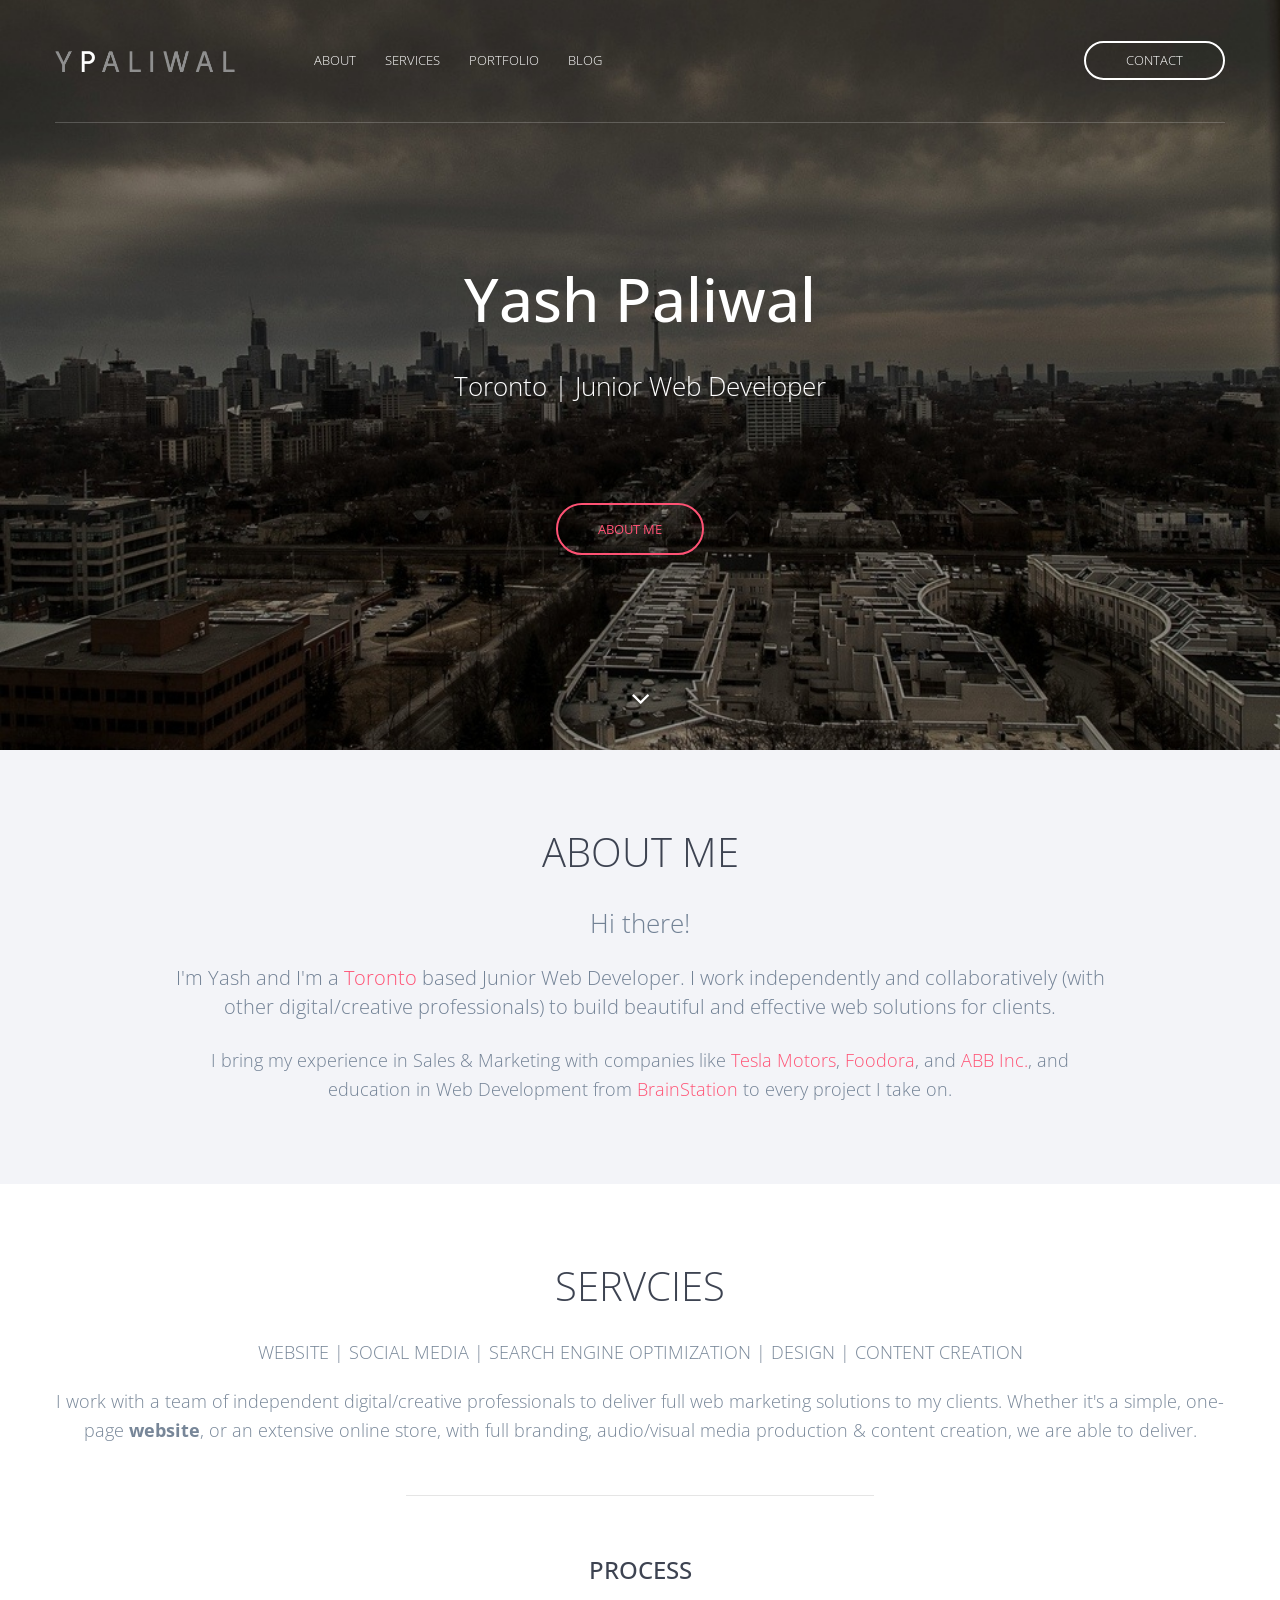
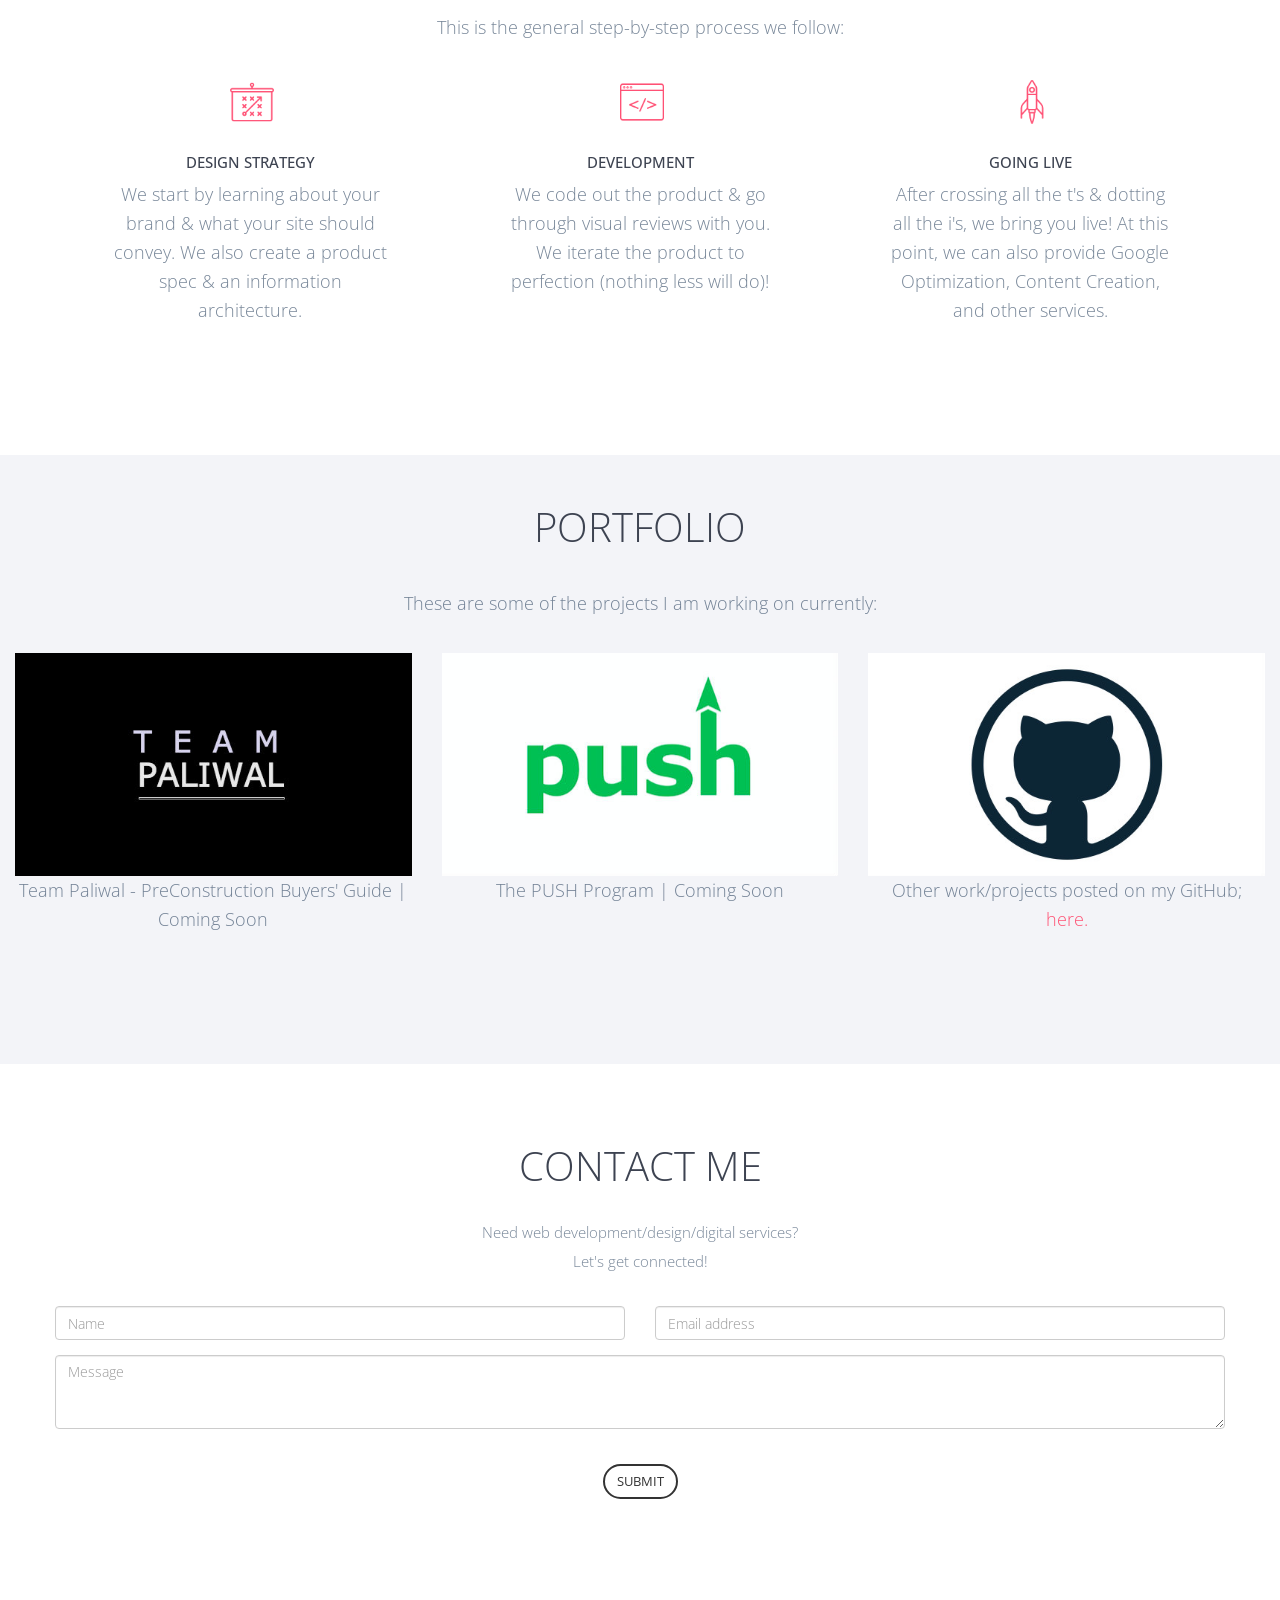
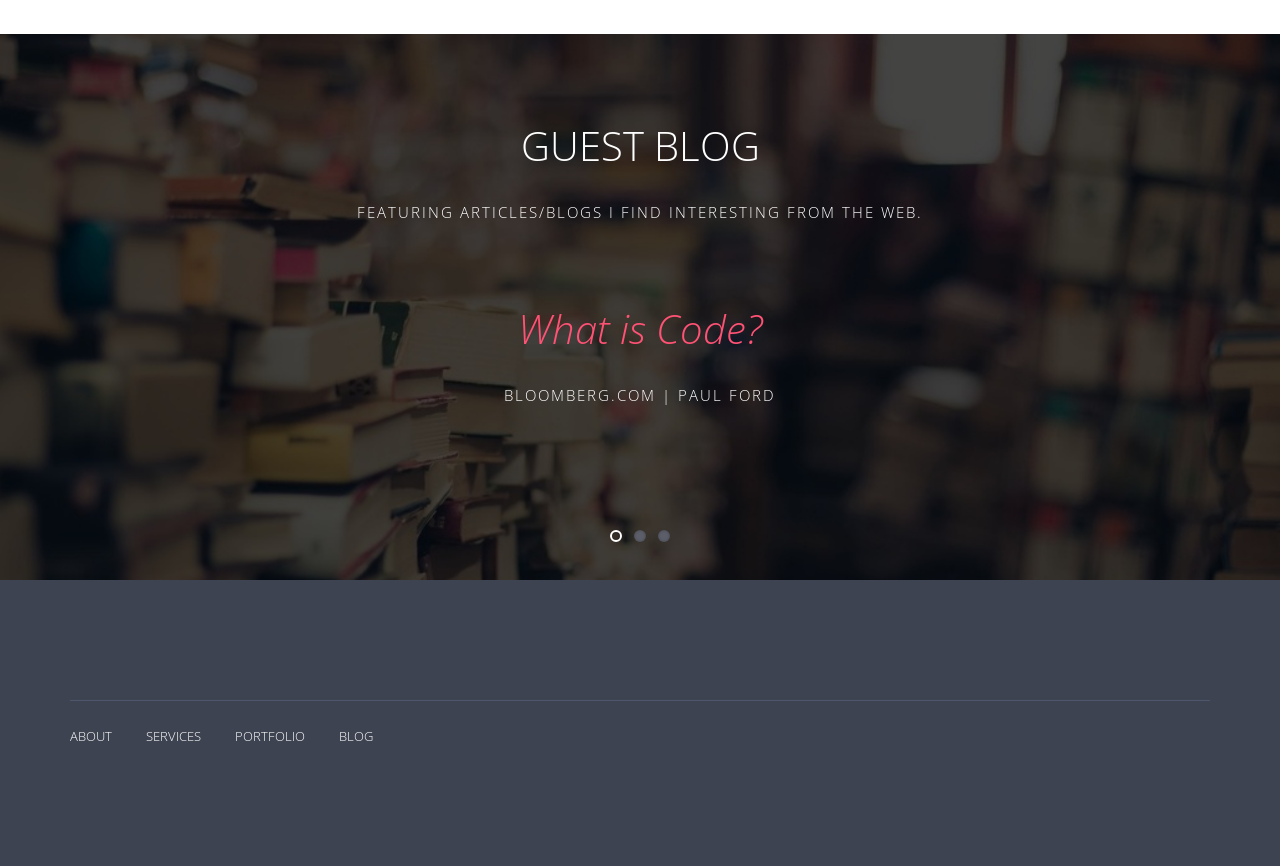
==== index.html @ dbf8441c "portfolio links open in new tab" ====
<!doctype html>
<!--[if lt IE 7]>      <html class="no-js lt-ie9 lt-ie8 lt-ie7" lang=""> <![endif]-->
<!--[if IE 7]>         <html class="no-js lt-ie9 lt-ie8" lang=""> <![endif]-->
<!--[if IE 8]>         <html class="no-js lt-ie9" lang=""> <![endif]-->
<!--[if gt IE 8]><!--> <html class="no-js" lang=""> <!--<![endif]-->
<head>
    <meta charset="utf-8">
    <!--<meta http-equiv="X-UA-Compatible" content="IE=edge,chrome=1">-->
    <meta http-equiv="X-UA-Compatible" content="IE=edge" />
    <title>Yash Paliwal | Web Developer</title>
    <meta name="description" content="">
    <meta name="viewport" content="width=device-width, initial-scale=1">
    
    <link rel="apple-touch-icon" href="apple-touch-icon.png">
    
    <link rel="icon" type="image/png" href="favicon-32x32.png" sizes="32x32" />
    <link rel="icon" type="image/png" href="favicon-16x16.png" sizes="16x16" />
    
    <link rel="stylesheet" href="css/normalize.min.css">
    <link rel="stylesheet" href="css/bootstrap.min.css">
    <link rel="stylesheet" href="css/jquery.fancybox.css">
    <link rel="stylesheet" href="css/flexslider.css">
    <link rel="stylesheet" href="css/styles.css">
    <link rel="stylesheet" href="css/queries.css">
    <link rel="stylesheet" href="css/etline-font.css">
    <link rel="stylesheet" href="bower_components/animate.css/animate.min.css">
    <link rel="stylesheet" href="http://maxcdn.bootstrapcdn.com/font-awesome/4.3.0/css/font-awesome.min.css">
    <!-- YP's Styling -->
    <link rel="stylesheet" type="text/css" href="css/yp_styles/styles.css">

    <script src="js/vendor/modernizr-2.8.3-respond-1.4.2.min.js"></script>
</head>
<body id="top">
    <!--[if lt IE 8]>
    <p class="browserupgrade">You are using an <strong>outdated</strong> browser. Please <a href="http://browsehappy.com/">upgrade your browser</a> to improve your experience.</p>
    <![endif]-->
    <section class="hero">
        <div id="darken"></div>
        <!-- NAV BAR -->
        <section class="navigation">
            <header>
                <div class="header-content">
                    <div class="logo"><a href="#"><img src="img/ypal/logo_3.png" alt="Sedna logo"></a></div>
                    <div class="header-nav">
                        <nav>
                            <ul class="primary-nav">
                                <li><a href="#about">ABOUT</a></li>
                                <li><a href="#services">SERVICES</a></li>
                                <li><a href="#portfolio">PORTFOLIO</a></li>
                                <li><a href="#blog">BLOG</a></li>
                            </ul>
                            <ul class="member-actions">
                                <!-- <li><a href="#download" class="login">Log in</a></li> -->
                                <li><a href="#contact" class="btn-white btn-small">Contact</a></li>
                            </ul>
                        </nav>
                    </div>
                    <div class="navicon">
                        <a class="nav-toggle" href="#"><span></span></a>
                    </div>
                </div>
            </header>
        </section>

    <!-- LANDING AREA -->
        <div class="container">
            <div class="row">
                <div class="col-md-10 col-md-offset-1">
                    <div class="hero-content text-center">
                        <h1>Yash Paliwal</h1>
                        <p class="intro"><span id="landing_moto1">Toronto | Junior Web Developer</span></p>
                        <a href="#about" class="btn btn-large btn-margin-right">About Me</a>
                    </div>
                </div>
            </div>
        </div>
        <div class="down-arrow floating-arrow"><a href="#"><i class="fa fa-angle-down"></i></a></div>
    </section>

    <!-- WHITE-BACK: INTRO SECTION -->
    <!-- <section class="intro section-padding">
        <div class="container">
            <div class="row">
                <div class="col-md-4 intro-feature">
                    <div class="intro-icon">
                        <span data-icon="&#xe033;" class="icon"></span>
                    </div>
                    <div class="intro-content">
                        <h5>Easily Customised</h5>
                        <p>Easily customise Sedna to suit your start up, portfolio or product. Take advantage of the layered Sketch file and bring your product to life.</p>
                    </div>
                </div>
                <div class="col-md-4 intro-feature">
                    <div class="intro-icon">
                        <span data-icon="&#xe030;" class="icon"></span>
                    </div>
                    <div class="intro-content">
                        <h5>Modern Design</h5>
                        <p>Designed with modern trends and techniques in mind, Sedna will help your product stand out in an already saturated market.</p>
                    </div>
                </div>
                <div class="col-md-4 intro-feature">
                    <div class="intro-icon">
                        <span data-icon="&#xe046;" class="icon"></span>
                    </div>
                    <div class="intro-content last">
                        <h5>Responsive Development</h5>
                        <p>Built using the latest web technologies like html5, css3, and jQuery, rest assured Sedna will look smashing on every device under the sun.</p>
                    </div>
                </div>
            </div>
        </div>
    </section> -->
    

    <!-- ABOUT: A SMALL WRITEUP -->
    <section class="features section-padding" id="about">
        <div class="container">
            <div class="row text">
                <div class="col-sm-10 col-sm-offset-1 text-center">
                    <h2>ABOUT ME</h2>
                    <div class="spacing"></div>
                    <p class="greeting">Hi there!</p>
                    <div class="spacing"></div>
                    <p class="greeting-text">I'm Yash and I'm a <a href="https://en.wikipedia.org/wiki/Toronto" target="_blank">Toronto</a> based Junior Web Developer. I work independently and collaboratively (with other digital/creative professionals) to build beautiful and effective web solutions for clients.</p>
                    <div class="spacing"></div>
                    <p class="greeting-text2">I bring my experience in Sales & Marketing with companies like <a href="https://www.teslamotors.com/" target="_blank">Tesla Motors</a>, <a href="https://www.foodora.ca/" target="_blank">Foodora</a>, and <a href="http://www.abb.com/" target="_blank">ABB Inc.</a>, and education in Web Development from <a href="http://www.brainstation.io/" target="_blank">BrainStation</a> to every project I take on.</p>
                </div>
            </div>
        </div>
        <!-- <div class="device-showcase">
            <div class="devices">
                <div class="ipad-wrap wp1"></div>
                <div class="iphone-wrap wp2"></div>
            </div>
        </div>
        <div class="responsive-feature-img"><img src="img/devices.png" alt="responsive devices"></div> -->
    </section>


    <!-- SERVICES: What I Can Do -->
    <section class="features-extra section-padding" id="services">
        <div class="container">
            <div class="row text-center">
                <h2>SERVCIES</h2>
                <div class="spacing"></div>
                <p>WEBSITE | SOCIAL MEDIA | SEARCH ENGINE OPTIMIZATION | DESIGN | CONTENT CREATION</p>
                <div class="spacing-less"></div>
                <p>I work with a team of independent digital/creative professionals to deliver full web marketing solutions to my clients. Whether it's a simple, one-page <b>website</b>, or an extensive online store, with full branding, audio/visual media production & content creation, we are able to deliver.</p>
                <div class="spacing"></div>
                <hr class="style-two">
                <div class="spacing"></div>
                <h3>PROCESS</h3>
                <div style="height: 10px;"></div>
                <div class="container">
                    <div class="row">
                        <!-- <div class="col-md-4">
                            <div>
                                <h5>Easily Customised</h5>
                                <p>Easily customise Sedna to suit your start up, portfolio or product. Take advantage of the layered Sketch file and bring your product to life.</p>
                            </div>
                        </div> -->
                        <div class="col-md-12">
                            <p>This is the general step-by-step process we follow:</p>
                            <div class="spacing"></div>
                        </div>

                        <div class="col-md-4 intro-feature">
                            <div class="intro-icon">
                                <span><img class="icon-size" src="./img/ypal/design.png"></span>
                            </div>
                            <div class="intro-content">
                                <h5>Design Strategy</h5>
                                <!-- <p>We start by learning about your brand & what we're trying convey to the customer. The specs of the project are discussed & an information architecture is laid out.</p> -->
                                <p>We start by learning about your brand & what your site should convey. We also create a product spec & an information architecture.</p>
                            </div>
                        </div>

                        <div class="col-md-4 intro-feature">
                            <div class="intro-icon">
                                <span><img class="icon-size" src="./img/ypal/dev.png"></span>
                            </div>
                            <div class="intro-content">
                                <h5>Development</h5>
                                <p>We code out the product & go through visual reviews with you. We iterate the product to perfection (nothing less will do)!</p>
                                <!-- <p>This is the execution phase, we code out the product and go through reviews with you to iterate it to perfection. Then after some beta testing, we move forward.</p> -->
                            </div>
                        </div>
                        
                        <div class="col-md-4 intro-feature">
                            <div class="intro-icon">
                                <span><img class="icon-size" src="./img/ypal/going-live.png"></span>
                            </div>
                            <div class="intro-content">
                                <h5>Going Live</h5>
                                <p>After crossing all the t's & dotting all the i's, we bring you live! At this point, we can also provide Google Optimization, Content Creation, and other services.</p>
                            </div>
                        </div>

                    </div>
                </div>
            </div>
        </div>
    </section>

    <!-- PORTFOLIO -->


    <!-- <section class="blog-intro section-padding" id="blog">
        <div class="container">
            <div class="row">
                <div class="col-md-12">
                    <h3>Showcase your smashing product with Sedna</h3>
                </div>
            </div>
            <div class="row">
                <div class="col-md-6 col-sm-12 col-xs-12 leftcol">
                    <h5>EXCLUSIVE TO CODROPS</h5>
                    <p>Minim veniam, quis nostrud exercitation ullamco laboris nisi ut aliquip ex ea commodo consequat. Duis aute irure dolor in reprehenderit in voluptate velit esse cillum dolore eu fugiat nulla pariatur. Excepteur sint occaecat cupidatat non proident, sunt in culpa qui officia deserunt mollit anim id est laborum.</p>
                </div>
                <div class="col-md-6 col-sm-12 col-xs-12 rightcol">
                    <h5>SPREADING PIXELS AROUND THE WORLD</h5>
                    <p>Minim veniam, quis nostrud exercitation ullamco laboris nisi ut aliquip ex ea commodo consequat. Duis aute irure dolor in reprehenderit in voluptate velit esse cillum dolore eu fugiat nulla pariatur. Excepteur sint occaecat cupidatat non proident, sunt in culpa qui officia deserunt mollit anim id est laborum.</p>
                </div>
            </div>
        </div>
    </section> -->
  
    <!-- PORTFOLIO -->
    <section class="blog text-center" id="portfolio">
        <div class="container-fluid">
            <div class="row" >
                <h1 class="h1-std">PORTFOLIO</h1>
                <div class="spacing"></div>
                <p style="padding-bottom: 25px;">These are some of the projects I am working on currently:</p>
                <div class="col-md-4">
                    <article class="blog-post">
                        <figure>
                                <div class="blog-img-wrap">
                                    <a href="http://www.teampaliwal.com/" target="_blank"><img src="img/ypal/teampal_logo.jpg" alt="Sedna blog image"/></a>
                                </div>
                            <figcaption>
                                <p>Team Paliwal - PreConstruction Buyers' Guide | Coming Soon</p>
                            </figcaption>
                        </figure>
                    </article>
                </div>

                <div class="col-md-4">
                    <article class="blog-post">
                        <figure>
                            <div class="blog-img-wrap">
                                <a href="http://www.yashpaliwal.com/push_program/" target="_blank"><img src="img/ypal/push_logo.jpg" alt="Sedna blog image"/></a>
                            </div>
                            <figcaption>
                                <p>The PUSH Program | Coming Soon</p>
                            </figcaption>
                        </figure>
                    </article>
                </div>

                <div class="col-md-4">
                    <article class="blog-post">
                        <figure>
                            <div class="blog-img-wrap">
                                <a href="https://github.com/ypaliwal" target="_blank"><img src="img/ypal/github_logo.jpg" alt="Sedna blog image"/></a>
                            </div>
                            <figcaption>
                                <p>Other work/projects posted on my GitHub; <a href="https://github.com/ypaliwal" target="_blank">here.</a></p>
                            </figcaption>
                        </figure>
                    </article>
                </div>

            </div>
        </div>
    </section>

    <!-- CONTACT ME -->
    <section class="features-extra section-padding" id="contact">
        <div class="container">
            <div class="row text-center">
                <h2>CONTACT ME</h2>
                <div class="spacing"></div>
                <p style="padding-bottom: 20px;">Need web development/design/digital services?<br>Let's get connected!</p>
                <form action="https://formspree.io/y.paliwal92@gmail.com" method="POST">
                    <div class="row">
                        <div class="col-md-6 col-sm-6">
                            <div class="form-group">
                                <input type="text" class="form-control" required="required" name="name" placeholder="Name">
                            </div>
                        </div>
                        <div class="col-md-6 col-sm-6">
                            <div class="form-group">
                                <input type="text" class="form-control" required="required" name="email_address" placeholder="Email address">
                            </div>
                        </div>
                    </div>
                    <div class="row">
                        <div class="col-md-12 col-sm-12">
                            <div class="form-group">
                                <textarea name="message" id="message" required="required" class="form-control" rows="3" placeholder="Message"></textarea>
                            </div>
                            <div class="form-group">
                                <button type="submit" class="btn btn-default" value="Send">Submit</button>
                            </div>
                        </div>
                    </div>
                </form>
                
            </div>
        </div>
    </section>

    <!-- FOOTER -->
    <section class="testimonial-slider section-padding text-center" id="blog">
        <div class="container">
            <div class="row">
                <div class="col-md-12">
                    <h2 class="testimonial_title">GUEST BLOG</h2>
                    
                    <p>Featuring articles/blogs I find interesting from the web.</p>
                </div>
                <div class="col-md-12">
                    <div class="flexslider">
                        <ul class="slides">
                            <li>
                                <h2><a href="http://www.bloomberg.com/graphics/2015-paul-ford-what-is-code/">What is Code?</a></h2>
                                <p class="author">Bloomberg.com | Paul Ford</p>
                            </li>
                            <li>
                                <h2><a href="http://waitbutwhy.com/2015/01/artificial-intelligence-revolution-1.html">The A.I. Revolution | Road to Superintelligence</a></h2>
                                <p class="author">WaitButWhy? | Tim Urban</p>
                            </li>
                            <li>
                                <h2><a href="https://youtu.be/rz_99PBycSo">Walter Isaacson on Alan Turing (Video)</a></h2>
                                <p class="author">Big Think | YouTube</p>
                            </li>
                        </ul>
                    </div>
                </div>
            </div>
        </div>
    </section>
    <!-- 
    <section class="sign-up section-padding text-center" id="download">
        <div class="container">
            <div class="row">
                <div class="col-md-6 col-md-offset-3">
                    <h3>Get started with Sedna, absolutely free</h3>
                    <p>Grab your copy today, exclusively from Codrops</p>
                    <form class="signup-form" action="#" method="POST" role="form">
                        <div class="form-input-group">
                            <i class="fa fa-envelope"></i><input type="text" class="" placeholder="Enter your email" required>
                        </div>
                        <div class="form-input-group">
                            <i class="fa fa-lock"></i><input type="text" class="" placeholder="Enter your password" required>
                        </div>
                        <button type="submit" class="btn-fill sign-up-btn">Sign up for free</button>
                    </form>
                </div>
            </div>
        </div>
    </section> -->

    <!-- <section class="to-top">
        <div class="container">
            <div class="row">
                <div class="to-top-wrap">
                    <a href="#top" class="top"><i class="fa fa-angle-up"></i></a>
                </div>
            </div>
        </div>
    </section> -->

    <footer>
        <div class="container">
            <div class="row">
                <div class="col-md-12">
                    <div class="footer-links">
                        <ul class="footer-group">
                            <li><a href="#about">ABOUT</a></li>
                            <li><a href="#services">SERVICES</a></li>
                            <li><a href="#portfolio">PORTFOLIO</a></li>
                            <li><a href="#download">BLOG</a></li>
                        </ul>
                    </div>
                </div>
            </div>
        </div>
    </footer>


    <script src="http://ajax.googleapis.com/ajax/libs/jquery/1.11.2/jquery.min.js"></script>
    <script>window.jQuery || document.write('<script src="js/vendor/jquery-1.11.2.min.js"><\/script>')</script>
    <script src="bower_components/retina.js/dist/retina.js"></script>
    <script src="js/jquery.fancybox.pack.js"></script>
    <script src="js/vendor/bootstrap.min.js"></script>
    <script src="js/scripts.js"></script>
    <script src="js/jquery.flexslider-min.js"></script>
    <script src="bower_components/classie/classie.js"></script>
    <script src="bower_components/jquery-waypoints/lib/jquery.waypoints.min.js"></script>
    <!-- Google Analytics: change UA-XXXXX-X to be your site's ID. -->
    <script>
        (function(b,o,i,l,e,r){b.GoogleAnalyticsObject=l;b[l]||(b[l]=
        function(){(b[l].q=b[l].q||[]).push(arguments)});b[l].l=+new Date;
        e=o.createElement(i);r=o.getElementsByTagName(i)[0];
        e.src='//www.google-analytics.com/analytics.js';
        r.parentNode.insertBefore(e,r)}(window,document,'script','ga'));
        ga('create','UA-XXXXX-X','auto');ga('send','pageview');
    </script>
</body>
</html>
---- css/styles.css ----
@import url(http://fonts.googleapis.com/css?family=Open+Sans:300italic,400italic,600italic,700italic,800italic,400,300,600,700,800);
@import url(http://fonts.googleapis.com/css?family=Merriweather:400,300,400italic,300italic,700,700italic);
@import url(http://fonts.googleapis.com/css?family=Nunito:400,300,700);
/* ==========================================================================
Typography
========================================================================== */
p {
  font-size: 15px;
  line-height: 29px;
  color: rgba(28, 54, 83, 0.6);
  padding-bottom: 20px; }

h1 {
  font-size: 60px; }

h2 {
  font-size: 40px;
  font-weight: 300;
  color: #3D4351; }

h3 {
  font-size: 24px;
  margin-bottom: 20px;
  color: #3D4351; }

h4 {
  font-size: 18px; }

h5 {
  font-size: 15px;
  color: #3D4351;
  text-transform: uppercase;
  font-weight: 500; }

.btn {
  font-size: 13px;
  border: solid 2px;
  border-radius: 40px;
  display: inline-block;
  text-transform: uppercase; }

.btn:hover, .btn:focus {
  color: #fff;
  border-color: #FF5274;
  background-color: #FF5274; }

.btn-white {
  font-size: 13px;
  border: solid 2px;
  border-radius: 40px;
  display: inline-block;
  border-color: #fff; }

.btn-white:hover, .btn-white:focus {
  color: #FF5274;
  border-color: #FF5274; }

.btn-fill {
  color: #fff;
  border: solid 2px #FF5274;
  border-radius: 40px;
  display: inline-block;
  text-transform: uppercase;
  background-color: #FF5274; }

.btn-fill:hover, .btn-fill:focus {
  color: #fff;
  background-color: #D7405D;
  border-color: #D7405D; }

.btn-small {
  padding: 8px 40px; }

.btn-large {
  padding: 15px 40px; }

.btn-margin-right {
  margin-right: 20px; }

section.intro, section.features-extra, section.sign-up {
  background: #fff; }

section.features, section.blog-intro, section.blog {
  background: #F3F4F8; }

/* ==========================================================================
Global Styles
========================================================================== */
.group:after {
  content: "";
  display: table;
  clear: both; }

.no-padding {
  padding: 0; }

.no-margin {
  margin: 0; }

a {
  color: #FF5274;
  -webkit-transition-timing-function: ease;
  transition-timing-function: ease;
  -webkit-transition-duration: 200ms;
  transition-duration: 200ms;
  -webkit-transition-property: color, border-color, background-color;
  transition-property: color, border-color, background-color; }

a:hover, a:focus {
  color: #D7405D;
  text-decoration: none; }

body {
  font-family: "Open Sans", sans-serif;
  font-weight: 300;
  color: rgba(28, 54, 83, 0.6);
  -webkit-text-size-adjust: 100%; }

ul, ol {
  margin: 0;
  padding: 0; }

ul li {
  list-style: none; }

.section-padding {
  padding: 120px 0; }

.tooltip {
  position: absolute;
  z-index: 1070;
  display: block;
  font-family: "Helvetica Neue", Helvetica, Arial, sans-serif;
  font-size: 12px;
  font-weight: normal;
  line-height: 1.4;
  visibility: visible;
  filter: alpha(opacity=0);
  opacity: 0; }

.tooltip.in {
  filter: alpha(opacity=90);
  opacity: .9; }

.tooltip.top {
  padding: 5px 0;
  margin-top: -3px; }

.tooltip.right {
  padding: 0 5px;
  margin-left: 3px; }

.tooltip.bottom {
  padding: 5px 0;
  margin-top: 3px; }

.tooltip.left {
  padding: 0 5px;
  margin-left: -3px; }

.tooltip-inner {
  max-width: 200px;
  padding: 3px 8px;
  color: #fff;
  text-align: center;
  text-decoration: none;
  text-transform: capitalize;
  background-color: #000;
  border-radius: 4px; }

/* ==========================================================================
Animations
========================================================================== */
.pulse2 {
  -webkit-animation-name: pulse2;
          animation-name: pulse2;
  -webkit-animation-duration: 1s;
          animation-duration: 1s;
  -webkit-animation-iteration-count: infinite;
          animation-iteration-count: infinite;
  -webkit-animation-timing-function: linear;
          animation-timing-function: linear; }

@-webkit-keyframes pulse2 {
  0% {
    -webkit-transform: scale(1.1);
            transform: scale(1.1); }
  50% {
    -webkit-transform: scale(0.8);
            transform: scale(0.8); }
  100% {
    -webkit-transform: scale(1);
            transform: scale(1); } }

@keyframes pulse2 {
  0% {
    -webkit-transform: scale(1.1);
            transform: scale(1.1); }
  50% {
    -webkit-transform: scale(0.8);
            transform: scale(0.8); }
  100% {
    -webkit-transform: scale(1);
            transform: scale(1); } }
.floating-arrow {
  -webkit-animation-name: floating-arrow;
          animation-name: floating-arrow;
  -webkit-animation-duration: 2s;
          animation-duration: 2s;
  -webkit-animation-iteration-count: infinite;
          animation-iteration-count: infinite;
  -webkit-animation-timing-function: ease-in-out;
          animation-timing-function: ease-in-out; }

@-webkit-keyframes floating-arrow {
  from {
    -webkit-transform: translate(-50%, 0);
            transform: translate(-50%, 0); }
  65% {
    -webkit-transform: translate(-50%, 15px);
            transform: translate(-50%, 15px); }
  to {
    -webkit-transform: translate(-50%, 0);
            transform: translate(-50%, 0); } }

@keyframes floating-arrow {
  from {
    -webkit-transform: translate(-50%, 0);
            transform: translate(-50%, 0); }
  65% {
    -webkit-transform: translate(-50%, 15px);
            transform: translate(-50%, 15px); }
  to {
    -webkit-transform: translate(-50%, 0);
            transform: translate(-50%, 0); } }
.floating-logo {
  -webkit-animation-name: floating-logo;
          animation-name: floating-logo;
  -webkit-animation-duration: 2s;
          animation-duration: 2s;
  -webkit-animation-iteration-count: infinite;
          animation-iteration-count: infinite;
  -webkit-animation-timing-function: ease-in-out;
          animation-timing-function: ease-in-out; }

@-webkit-keyframes floating-logo {
  from {
    -webkit-transform: translate(-50%, 0);
            transform: translate(-50%, 0); }
  50% {
    -webkit-transform: translate(-50%, 10px);
            transform: translate(-50%, 10px); }
  to {
    -webkit-transform: translate(-50%, 0);
            transform: translate(-50%, 0); } }

@keyframes floating-logo {
  from {
    -webkit-transform: translate(-50%, 0);
            transform: translate(-50%, 0); }
  50% {
    -webkit-transform: translate(-50%, 10px);
            transform: translate(-50%, 10px); }
  to {
    -webkit-transform: translate(-50%, 0);
            transform: translate(-50%, 0); } }
/* ==========================================================================
Waypoinsts
========================================================================== */
.wp1, .wp2, .wp3, .wp4, .wp5, .wp6, .wp7, .wp8, .wp9 {
  visibility: hidden; }

.wp2 {
  -webkit-animation-delay: 0.3s;
  animation-delay: 0.3s; }

.bounceInLeft, .bounceInRight, .fadeInUp, .fadeInUpDelay, .fadeInDown, .fadeInUpD, .fadeInLeft, .fadeInRight, .bounceInDown {
  visibility: visible; }

/* ==========================================================================
Navigation
========================================================================== */
.header-nav.open {
  visibility: visible;
  opacity: 0.9;
  -webkit-transition: opacity 0.5s;
  transition: opacity 0.5s; }

.nav-toggle {
  position: absolute;
  top: 0;
  right: 15px;
  z-index: 999999;
  padding: 10px 35px 16px 0;
  cursor: pointer; }

.nav-toggle:focus {
  outline: none; }

.nav-toggle span, .nav-toggle span:before, .nav-toggle span:after {
  content: "";
  position: absolute;
  display: block;
  width: 35px;
  height: 3px;
  border-radius: 1px;
  background: #fff;
  cursor: pointer; }

.nav-toggle span:before {
  top: -10px; }

.nav-toggle span:after {
  bottom: -10px; }

.nav-toggle span, .nav-toggle span:before, .nav-toggle span:after {
  -webkit-transition: all 300ms ease-in-out;
  transition: all 300ms ease-in-out; }

.nav-toggle.active span {
  background-color: transparent; }

.nav-toggle.active span:before, .nav-toggle.active span:after {
  top: 0; }

.nav-toggle.active span:before {
  -ms-transform: rotate(45deg);
  -webkit-transform: rotate(45deg);
  transform: rotate(45deg); }

.nav-toggle.active span:after {
  top: 10px;
  -ms-transform: translatey(-10px) rotate(-45deg);
  -webkit-transform: translatey(-10px) rotate(-45deg);
  transform: translatey(-10px) rotate(-45deg); }

.navicon {
  position: absolute;
  height: 26px;
  right: 10px;
  top: 48px;
  visibility: hidden;
  -webkit-transition: all 300ms ease-in-out;
          transition: all 300ms ease-in-out; }

/* ==========================================================================
Hero
========================================================================== */
.hero {
  min-height: 750px;
  background: url("../img/ypal/landing-back.jpg") center center;
  background-size: cover;
  position: relative; }
  .hero .down-arrow a {
    color: #fff; }
  .hero h1 {
    color: #fff;
    margin-bottom: 40px; }
  .hero p.intro {
    color: #fff;
    font-size: 20px;
    font-weight: 300;
    margin-bottom: 80px; }
  .hero .hero-content {
    padding-top: 26%; }

.navigation {
  -webkit-transition: all 300ms ease-in-out;
          transition: all 300ms ease-in-out;
  position: fixed;
  width: 100%;
  z-index: 999; }

.fixed {
  position: fixed;
  background-color: #232731;
  z-index: 999;
  width: 100%; }

header {
  padding: 50px 0;
  border-bottom: solid 1px rgba(255, 255, 255, 0.2);
  position: relative;
  width: 1170px;
  margin: 0 auto;
  -webkit-transition: padding 300ms ease-in-out;
          transition: padding 300ms ease-in-out; }
  header a {
    color: #fff;
    text-transform: uppercase;
    font-size: 13px; }
    header a.login {
      margin-right: 20px; }
  header .logo {
    display: inline-block; }
  header ul.primary-nav {
    margin: 0 0 0 75px;
    padding: 0; }
    header ul.primary-nav li {
      display: inline; }
      header ul.primary-nav li a {
        color: #fff;
        padding-right: 25px; }
        header ul.primary-nav li a:hover {
          color: #FF5274; }
      header ul.primary-nav li:last-child a {
        padding-right: 0px; }
  header ul.member-actions li {
    display: inline; }
    header ul.member-actions li a {
      color: #fff; }
      header ul.member-actions li a:hover {
        color: #FF5274; }
  header .header-nav {
    display: inline-block; }
  header .member-actions {
    position: absolute;
    right: 0;
    top: 41px;
    -webkit-transition: all 300ms ease-in-out;
            transition: all 300ms ease-in-out; }

.down-arrow {
  color: #fff;
  font-size: 30px;
  position: absolute;
  bottom: 30px;
  left: 50%;
  -webkit-transform: translateX(-50%);
      -ms-transform: translateX(-50%);
          transform: translateX(-50%); }

/* ==========================================================================
Intro
========================================================================== */
.intro span.icon {
  font-size: 40px;
  color: #FF5274;
  font-weight: bold; }

.intro-icon {
  display: inline-block;
  vertical-align: top;
  padding: 6px 0 0 0;
  margin-right: 20px;
  width: 40px; }

.intro-content {
  display: inline-block;
  width: 80%; }

/* ==========================================================================
Features-stack
========================================================================== */
.features {
  position: relative; }
  .features p {
    margin-bottom: 0;
    padding-bottom: 0; }
  .features h3 {
    margin: 0 0 20px 0; }
  .features span.icon {
    font-size: 35px;
    color: #FF5274;
    font-weight: bold; }
  .features .feature-icon {
    display: inline-block;
    vertical-align: top;
    padding: 6px 0 0 0;
    margin-right: 20px;
    width: 35px; }
  .features .feature-content {
    display: inline-block;
    width: 75%; }
  .features .intro-icon {
    display: inline-block;
    vertical-align: top;
    padding: 6px 0 0 0;
    margin-right: 20px; }
  .features .intro-content {
    display: inline-block;
    width: 80%; }
  .features ul.features-stack {
    margin-top: 50px; }
  .features ul.features-stack li {
    margin-top: 20px;
    padding-bottom: 20px;
    border-bottom: solid 1px #E6E9EA; }
  .features ul.features-stack li:last-child {
    padding-bottom: 0px;
    border-bottom: none; }
  .features .ipad-wrap {
    width: 706px;
    height: 1002px;
    background: url("../img/ipad-device.png") no-repeat center center;
    z-index: 1; }
  .features .iphone-wrap {
    width: 304px;
    height: 620px;
    background: url("../img/iphone6.png") no-repeat center center;
    position: absolute;
    left: 530px;
    bottom: 129px;
    z-index: 2; }
  .features .device-showcase {
    position: absolute;
    bottom: -365px;
    right: 61%; }

.features .responsive-feature-img, .features-extra .responsive-feature-img {
  display: none; }

.devices {
  position: relative; }

/* ==========================================================================
.features-extra
========================================================================== */
.features-extra {
  position: relative;
  z-index: 3; }
  .features-extra .btn {
    margin-top: 20px; }
  .features-extra .macbook-wrap {
    position: absolute;
    width: 916px;
    height: 540px;
    background: url("../img/macbook-pro.png") no-repeat center center;
    top: 114px;
    z-index: 4;
    left: 50%; }

/* ==========================================================================
.hero-strip
========================================================================== */
.hero-strip {
  margin-top: 120px;
  background: #333844 url("../img/polygonal-bg.jpg") no-repeat center center;
  padding-bottom: 190px;
  position: relative; }
  .hero-strip i {
    font-family: "Nunito", sans-serif;
    font-weight: 300;
    font-size: 25px;
    color: #F69D52;
    vertical-align: top;
    margin-left: -8px;
    font-style: normal; }
  .hero-strip h2 {
    color: #fff;
    margin: 0 0 20px 0; }
  .hero-strip p {
    color: #ACB1B4; }
  .hero-strip .btn {
    margin-top: 10px; }
  .hero-strip .logo-placeholder {
    width: 230px;
    height: 230px;
    position: absolute;
    bottom: -285px;
    left: 50%;
    -webkit-transform: translateX(-50%);
        -ms-transform: translateX(-50%);
            transform: translateX(-50%); }

/* ==========================================================================
.blog-intro
========================================================================== */
.blog-intro {
  padding-top: 160px; }
  .blog-intro h3 {
    margin-bottom: 70px; }
  .blog-intro .leftcol {
    padding-right: 100px;
    border-right: solid 1px #E6E9EA; }
  .blog-intro .rightcol {
    padding-left: 100px; }

/* ==========================================================================
.blog
========================================================================== */
.blog {
  padding-bottom: 120px; }
  .blog img {
    width: 100%;
    height: auto;
    -webkit-transition: all 300ms ease-in-out;
    transition: all 300ms ease-in-out; }
  .blog h2 {
    font-size: 11px;
    color: #ACB1B4;
    font-weight: 500;
    text-transform: uppercase;
    margin-top: 35px; }
  .blog .btn {
    margin-top: 20px; }
  .blog .blog-img-wrap {
    position: relative;
    overflow: hidden; }
    .blog .blog-img-wrap .overlay {
      position: absolute;
      width: 100%;
      height: 100%;
      background-color: rgba(255, 255, 255, 0.5);
      -webkit-transition: all 300ms ease-in-out;
      transition: all 300ms ease-in-out;
      -ms-filter: "progid:DXImageTransform.Microsoft.Alpha(Opacity=0)";
      filter: alpha(opacity=0);
      opacity: 0; }
    .blog .blog-img-wrap i {
      color: #fff;
      font-size: 20px;
      position: absolute;
      width: 20px;
      height: 20px;
      top: 25px;
      right: 35px; }
  .blog .blog-img-wrap:hover img, .blog .blog-img-wrap:focus img {
    -ms-transform: scale(1.1);
    -webkit-transform: scale(1.1);
    transform: scale(1.1); }
  .blog .blog-img-wrap:hover .overlay, .blog .blog-img-wrap:focus .overlay {
    -ms-filter: "progid:DXImageTransform.Microsoft.Alpha(Opacity=1)";
    filter: alpha(opacity=1);
    opacity: 1;
    z-index: 9; }
  .blog figcaption i {
    margin-left: 5px;
    font-size: 15px; }
  .blog figcaption a.blog-post-title {
    color: rgba(28, 54, 83, 0.6); }
  .blog figcaption a.blog-post-title:hover, .blog figcaption a.blog-post-title:focus {
    color: #3D4351; }

/* ==========================================================================
.testimonial-slider
========================================================================== */
.testimonial-slider {
  background: url("../img/testimonials-bg.jpg") no-repeat center center;
  background-size: cover; }
  .testimonial-slider .avatar {
    width: 82px;
    height: 82px;
    margin: 0 auto;
    vertical-align: middle;
    overflow: hidden;
    border-radius: 50%;
    border: solid 3px #fff;
    background-color: #fff; }
    .testimonial-slider .avatar img {
      width: 82px;
      height: auto; }
  .testimonial-slider h2 {
    color: #fff;
    font-size: 40px;
    font-weight: 300;
    font-style: italic;
    margin: 30px 0; }
  .testimonial-slider p {
    color: #ACB1B4;
    text-transform: uppercase;
    letter-spacing: 2px; }

/* ==========================================================================
Sign up form
========================================================================== */
.sign-up .signup-form .sign-up-btn {
  padding: 15px 0;
  border-radius: 3px;
  width: 80%;
  font-size: 13px; }
.sign-up .signup-form .form-input-group {
  width: 80%;
  height: 55px;
  margin: 0 auto 10px;
  border-radius: 5px;
  border: solid 1px #E6E9EA;
  text-align: left;
  position: relative; }
  .sign-up .signup-form .form-input-group i {
    color: #FF5274;
    font-size: 14px; }
  .sign-up .signup-form .form-input-group i:after {
    content: "";
    height: 30px;
    width: 1px;
    border-right: solid 1px #E6E9EA;
    position: absolute;
    top: 50%;
    left: 30px;
    -webkit-transform: translateY(-50%);
        -ms-transform: translateY(-50%);
            transform: translateY(-50%); }
  .sign-up .signup-form .form-input-group i.fa-lock {
    font-size: 18px;
    position: absolute;
    top: 50%;
    -webkit-transform: translateY(-50%);
        -ms-transform: translateY(-50%);
            transform: translateY(-50%);
    margin-left: 20px; }
  .sign-up .signup-form .form-input-group i.fa-envelope {
    font-size: 14px;
    position: absolute;
    top: 50%;
    -webkit-transform: translateY(-50%);
        -ms-transform: translateY(-50%);
            transform: translateY(-50%);
    margin-left: 20px; }
  .sign-up .signup-form .form-input-group input {
    padding-left: 68px;
    width: 100%;
    height: 100%;
    border-radius: 6px;
    border: none; }
  .sign-up .signup-form .form-input-group input::-webkit-input-placeholder {
    color: #BCC1C3; }
  .sign-up .signup-form .form-input-group input:-moz-placeholder {
    color: #BCC1C3; }
  .sign-up .signup-form .form-input-group input::-moz-placeholder {
    color: #BCC1C3; }
  .sign-up .signup-form .form-input-group input:-ms-input-placeholder {
    color: #BCC1C3; }

/* ==========================================================================
To top
========================================================================== */
.to-top {
  height: 60px;
  background-color: #495061; }
  .to-top .to-top-wrap {
    height: 60px;
    width: 70px;
    position: absolute;
    right: 0;
    text-align: center; }
    .to-top .to-top-wrap a {
      display: block;
      width: 100%;
      height: 100%;
      color: #fff;
      background-color: rgba(0, 0, 0, 0.15); }
    .to-top .to-top-wrap a:hover, .to-top .to-top-wrap a:focus {
      background-color: rgba(0, 0, 0, 0.4); }
    .to-top .to-top-wrap i {
      font-size: 30px;
      line-height: 55px; }
  .to-top .row {
    position: relative; }

/* ==========================================================================
Footer
========================================================================== */
footer {
  background-color: #3D4351;
  position: relative; }
  footer p {
    color: #ACB1B4;
    font-size: 13px; }
  footer a {
    color: #fff; }
  footer a:hover {
    color: #FF5274; }
  footer ul.footer-group {
    border-top: solid 1px #4E566C;
    padding-top: 25px;
    margin-bottom: 45px; }
  footer ul.footer-group li {
    display: inline-block; }
  footer ul.footer-group li a {
    font-size: 13px;
    text-transform: uppercase; }
  footer ul.footer-group li a:hover {
    color: #FF5274; }
  footer ul.footer-group li {
    margin-right: 30px; }
  footer ul.footer-group li:last-child {
    margin-right: 0; }
  footer span.fa-heart {
    color: #ff415c;
    font-size: 15px;
    margin: 0 2px; }
  footer .social-share {
    position: absolute;
    background-color: #373D4A;
    right: 0;
    width: 40%;
    height: 100%;
    padding: 142px 0 0 70px; }
    footer .social-share p {
      color: #fff;
      text-transform: uppercase;
      padding-bottom: 10px; }
    footer .social-share a.twitter-share {
      height: 60px;
      width: 60px;
      background-color: #1AB4EF;
      border-radius: 3px;
      font-size: 22px;
      display: inline-block;
      text-align: center;
      margin-right: 20px; }
    footer .social-share a.twitter-share:hover, footer .social-share a.twitter-share:focus {
      background-color: #1590BF; }
    footer .social-share a.facebook-share:hover, footer .social-share a.facebook-share:focus {
      background-color: #324C85; }
    footer .social-share a.facebook-share {
      height: 60px;
      width: 60px;
      background-color: #3B5898;
      border-radius: 3px;
      font-size: 22px;
      display: inline-block;
      text-align: center; }
    footer .social-share a {
      color: #fff; }
    footer .social-share a:hover {
      color: #fff; }
    footer .social-share a i {
      margin-top: 20px; }
  footer .footer-links {
    margin: 120px 0 120px 0; }

/* ==========================================================================
Icon font (http://www.elegantthemes.com/blog/freebie-of-the-week/free-line-style-icons)
========================================================================== */
@font-face {
  font-family: 'et-line';
  src: url("../fonts/et-line.eot");
  src: url("../fonts/et-line.eot?#iefix") format("embedded-opentype"), url("../fonts/et-line.woff") format("woff"), url("../fonts/et-line.ttf") format("truetype"), url("../fonts/et-line.svg#et-line") format("svg");
  font-weight: normal;
  font-style: normal; }
/* Use the following CSS code if you want to use data attributes for inserting your icons */
[data-icon]:before {
  font-family: 'et-line';
  content: attr(data-icon);
  speak: none;
  font-weight: normal;
  font-variant: normal;
  text-transform: none;
  line-height: 1;
  -webkit-font-smoothing: antialiased;
  -moz-osx-font-smoothing: grayscale;
  display: inline-block; }

/* Use the following CSS code if you want to have a class per icon */
/*
Instead of a list of all class selectors,
you can use the generic selector below, but it's slower:
[class*="icon-"] {
*/
.icon-mobile, .icon-laptop, .icon-desktop, .icon-tablet, .icon-phone, .icon-document, .icon-documents, .icon-search, .icon-clipboard, .icon-newspaper, .icon-notebook, .icon-book-open, .icon-browser, .icon-calendar, .icon-presentation, .icon-picture, .icon-pictures, .icon-video, .icon-camera, .icon-printer, .icon-toolbox, .icon-briefcase, .icon-wallet, .icon-gift, .icon-bargraph, .icon-grid, .icon-expand, .icon-focus, .icon-edit, .icon-adjustments, .icon-ribbon, .icon-hourglass, .icon-lock, .icon-megaphone, .icon-shield, .icon-trophy, .icon-flag, .icon-map, .icon-puzzle, .icon-basket, .icon-envelope, .icon-streetsign, .icon-telescope, .icon-gears, .icon-key, .icon-paperclip, .icon-attachment, .icon-pricetags, .icon-lightbulb, .icon-layers, .icon-pencil, .icon-tools, .icon-tools-2, .icon-scissors, .icon-paintbrush, .icon-magnifying-glass, .icon-circle-compass, .icon-linegraph, .icon-mic, .icon-strategy, .icon-beaker, .icon-caution, .icon-recycle, .icon-anchor, .icon-profile-male, .icon-profile-female, .icon-bike, .icon-wine, .icon-hotairballoon, .icon-globe, .icon-genius, .icon-map-pin, .icon-dial, .icon-chat, .icon-heart, .icon-cloud, .icon-upload, .icon-download, .icon-target, .icon-hazardous, .icon-piechart, .icon-speedometer, .icon-global, .icon-compass, .icon-lifesaver, .icon-clock, .icon-aperture, .icon-quote, .icon-scope, .icon-alarmclock, .icon-refresh, .icon-happy, .icon-sad, .icon-facebook, .icon-twitter, .icon-googleplus, .icon-rss, .icon-tumblr, .icon-linkedin, .icon-dribbble {
  font-family: 'et-line';
  speak: none;
  font-style: normal;
  font-weight: normal;
  font-variant: normal;
  text-transform: none;
  line-height: 1;
  -webkit-font-smoothing: antialiased;
  -moz-osx-font-smoothing: grayscale;
  display: inline-block; }

.icon-mobile:before {
  content: "\e000"; }

.icon-laptop:before {
  content: "\e001"; }

.icon-desktop:before {
  content: "\e002"; }

.icon-tablet:before {
  content: "\e003"; }

.icon-phone:before {
  content: "\e004"; }

.icon-document:before {
  content: "\e005"; }

.icon-documents:before {
  content: "\e006"; }

.icon-search:before {
  content: "\e007"; }

.icon-clipboard:before {
  content: "\e008"; }

.icon-newspaper:before {
  content: "\e009"; }

.icon-notebook:before {
  content: "\e00a"; }

.icon-book-open:before {
  content: "\e00b"; }

.icon-browser:before {
  content: "\e00c"; }

.icon-calendar:before {
  content: "\e00d"; }

.icon-presentation:before {
  content: "\e00e"; }

.icon-picture:before {
  content: "\e00f"; }

.icon-pictures:before {
  content: "\e010"; }

.icon-video:before {
  content: "\e011"; }

.icon-camera:before {
  content: "\e012"; }

.icon-printer:before {
  content: "\e013"; }

.icon-toolbox:before {
  content: "\e014"; }

.icon-briefcase:before {
  content: "\e015"; }

.icon-wallet:before {
  content: "\e016"; }

.icon-gift:before {
  content: "\e017"; }

.icon-bargraph:before {
  content: "\e018"; }

.icon-grid:before {
  content: "\e019"; }

.icon-expand:before {
  content: "\e01a"; }

.icon-focus:before {
  content: "\e01b"; }

.icon-edit:before {
  content: "\e01c"; }

.icon-adjustments:before {
  content: "\e01d"; }

.icon-ribbon:before {
  content: "\e01e"; }

.icon-hourglass:before {
  content: "\e01f"; }

.icon-lock:before {
  content: "\e020"; }

.icon-megaphone:before {
  content: "\e021"; }

.icon-shield:before {
  content: "\e022"; }

.icon-trophy:before {
  content: "\e023"; }

.icon-flag:before {
  content: "\e024"; }

.icon-map:before {
  content: "\e025"; }

.icon-puzzle:before {
  content: "\e026"; }

.icon-basket:before {
  content: "\e027"; }

.icon-envelope:before {
  content: "\e028"; }

.icon-streetsign:before {
  content: "\e029"; }

.icon-telescope:before {
  content: "\e02a"; }

.icon-gears:before {
  content: "\e02b"; }

.icon-key:before {
  content: "\e02c"; }

.icon-paperclip:before {
  content: "\e02d"; }

.icon-attachment:before {
  content: "\e02e"; }

.icon-pricetags:before {
  content: "\e02f"; }

.icon-lightbulb:before {
  content: "\e030"; }

.icon-layers:before {
  content: "\e031"; }

.icon-pencil:before {
  content: "\e032"; }

.icon-tools:before {
  content: "\e033"; }

.icon-tools-2:before {
  content: "\e034"; }

.icon-scissors:before {
  content: "\e035"; }

.icon-paintbrush:before {
  content: "\e036"; }

.icon-magnifying-glass:before {
  content: "\e037"; }

.icon-circle-compass:before {
  content: "\e038"; }

.icon-linegraph:before {
  content: "\e039"; }

.icon-mic:before {
  content: "\e03a"; }

.icon-strategy:before {
  content: "\e03b"; }

.icon-beaker:before {
  content: "\e03c"; }

.icon-caution:before {
  content: "\e03d"; }

.icon-recycle:before {
  content: "\e03e"; }

.icon-anchor:before {
  content: "\e03f"; }

.icon-profile-male:before {
  content: "\e040"; }

.icon-profile-female:before {
  content: "\e041"; }

.icon-bike:before {
  content: "\e042"; }

.icon-wine:before {
  content: "\e043"; }

.icon-hotairballoon:before {
  content: "\e044"; }

.icon-globe:before {
  content: "\e045"; }

.icon-genius:before {
  content: "\e046"; }

.icon-map-pin:before {
  content: "\e047"; }

.icon-dial:before {
  content: "\e048"; }

.icon-chat:before {
  content: "\e049"; }

.icon-heart:before {
  content: "\e04a"; }

.icon-cloud:before {
  content: "\e04b"; }

.icon-upload:before {
  content: "\e04c"; }

.icon-download:before {
  content: "\e04d"; }

.icon-target:before {
  content: "\e04e"; }

.icon-hazardous:before {
  content: "\e04f"; }

.icon-piechart:before {
  content: "\e050"; }

.icon-speedometer:before {
  content: "\e051"; }

.icon-global:before {
  content: "\e052"; }

.icon-compass:before {
  content: "\e053"; }

.icon-lifesaver:before {
  content: "\e054"; }

.icon-clock:before {
  content: "\e055"; }

.icon-aperture:before {
  content: "\e056"; }

.icon-quote:before {
  content: "\e057"; }

.icon-scope:before {
  content: "\e058"; }

.icon-alarmclock:before {
  content: "\e059"; }

.icon-refresh:before {
  content: "\e05a"; }

.icon-happy:before {
  content: "\e05b"; }

.icon-sad:before {
  content: "\e05c"; }

.icon-facebook:before {
  content: "\e05d"; }

.icon-twitter:before {
  content: "\e05e"; }

.icon-googleplus:before {
  content: "\e05f"; }

.icon-rss:before {
  content: "\e060"; }

.icon-tumblr:before {
  content: "\e061"; }

.icon-linkedin:before {
  content: "\e062"; }

.icon-dribbble:before {
  content: "\e063"; }
---- css/queries.css ----
@media screen and (max-width:1200px) {
	header {
		width: 90%;
		margin: 0 auto;
	}

	.intro-content {
		display: inline-block;
		width: 70%;
	}

	.hero .hero-content {
		padding-top: 28%;
	}

}

@media screen and (max-width:1024px) {
}

/* Responsive nav kicks in */
@media screen and (max-width:991px) {
	header {
		width: 90%;
		padding-left: 25px;
	}

	.hero .hero-content {
		padding-top: 32%;
	}

	.header-nav {
		position: fixed;
		background-color: #000;
		width: 100%;
		height: 100%;
		top: 0;
		left: 0;
		z-index: 99999;
		visibility: hidden;
		opacity: 0;
		-webkit-transition: opacity 0.5s, visibility 0s 0.5s;
		transition: opacity 0.5s, visibility 0s 0.5s;
	}

	ul.member-actions {
		position: static;
	}

	.navicon {
		visibility: visible;
	}

	header .nav-wrapper {
		display: absolute;
	}

	header nav {
		position: relative;
		top: 45%;
		-moz-transform: translatey(-45%);
		-ms-transform: translatey(-45%);
		-o-transform: translatey(-45%);
		-webkit-transform: translatey(-45%);
		transform: translatey(-45%);
	}

	nav ul li a {
		color: #fff;
		font-size: 25px;
		text-transform: uppercase;
		font-weight: 600;
		-moz-transition: all 300ms ease-in-out;
		-o-transition: all 300ms ease-in-out;
		-webkit-transition: all 300ms ease-in-out;
		transition: all 300ms ease-in-out
	}

	nav ul li {
		margin-bottom: 25px
	}

	nav ul.primary-nav li {
		display: block;
	}

	nav ul.member-actions li {
		display: block;
	}

	nav a.login {
		margin-right: 0px;
	}

	nav ul.primary-nav {
		margin: 0;
		padding: 0;
		text-align: center;
	}

	nav ul.primary-nav li a {
		padding-right: 0;
	}

	nav .member-actions {
		position: static;
		padding: 0;
		text-align: center;
	}

	nav ul.primary-nav li,
	nav ul.member-actions li {
		-ms-filter: "progid:DXImageTransform.Microsoft.Alpha(Opacity=0)";
		filter: alpha(opacity=0);
		opacity: 0;
		-moz-transform: translate3d(0, -80px, 0);
		-ms-transform: translate3d(0, -80px, 0);
		-o-transform: translate3d(0, -80px, 0);
		-webkit-transform: translate3d(0, -80px, 0);
		transform: translate3d(0, -80px, 0);
		-moz-transition: -moz-transform 0.5s, opacity 0.5s;
		-o-transition: -o-transform 0.5s, opacity 0.5s;
		-webkit-transition: -webkit-transform 0.5s, opacity 0.5s;
		transition: transform 0.5s, opacity 0.5s;
		-moz-transition: -moz-transform 0.5s, opacity 0.5s;
		-o-transition: -o-transform 0.5s, opacity 0.5s;
		-webkit-transition: -webkit-transform 0.5s, opacity 0.5s;
		transition: transform 0.5s, opacity 0.5s
	}

	header .header-nav.open ul.primary-nav li,
	header .header-nav.open ul.member-actions li {
		-ms-filter: "progid:DXImageTransform.Microsoft.Alpha(Opacity=100)";
		filter: alpha(opacity=100);
		opacity: 1;
		-moz-transform: translate3d(0, 0, 0);
		-ms-transform: translate3d(0, 0, 0);
		-o-transform: translate3d(0, 0, 0);
		-webkit-transform: translate3d(0, 0, 0);
		transform: translate3d(0, 0, 0)
	}

	nav ul.primary-nav li:first-child {
		-moz-transition-delay: 0.05s;
		-o-transition-delay: 0.05s;
		-webkit-transition-delay: 0.05s;
		transition-delay: 0.05s
	}

	nav ul.primary-nav li:nth-child(2) {
		-moz-transition-delay: 0.1s;
		-o-transition-delay: 0.1s;
		-webkit-transition-delay: 0.1s;
		transition-delay: 0.1s
	}

	nav ul.primary-nav li:nth-child(3) {
		-moz-transition-delay: 0.15s;
		-o-transition-delay: 0.15s;
		-webkit-transition-delay: 0.15s;
		transition-delay: 0.15s
	}

	nav ul.primary-nav li:nth-child(4) {
		-moz-transition-delay: 0.2s;
		-o-transition-delay: 0.2s;
		-webkit-transition-delay: 0.2s;
		transition-delay: 0.2s
	}

	nav ul.member-actions li:first-child {
		-moz-transition-delay: 0.25s;
		-o-transition-delay: 0.25s;
		-webkit-transition-delay: 0.25s;
		transition-delay: 0.25s
	}

	nav ul.member-actions li:nth-child(2) {
		-moz-transition-delay: 0.30s;
		-o-transition-delay: 0.30s;
		-webkit-transition-delay: 0.30s;
		transition-delay: 0.30s
	}

	.intro-content {
		display: inline-block;
		width: 75%;
		margin-bottom: 30px;
	}

	.last {
		margin: 0;
	}

	.features {
		padding-bottom: 0;
	}

	.features .device-showcase,
	.features-extra .macbook-wrap {
		display: none;
	}

	.features .responsive-feature-img,
	.features-extra .responsive-feature-img {
		display: block;
		width: 85%;
		margin: 15% auto 0;
	}

	.features .responsive-feature-img img,
	.features-extra .responsive-feature-img img {
		width: 100%;
	}

	.hero-strip {
		margin-top: 0;
	}

	.blog-intro .leftcol {
		padding: 0 15px;
		margin-bottom: 15px;
		border-right: none;
	}

	.blog-intro .rightcol {
		padding: 0 20px;
	}

	footer .social-share {
		display: none;
	}

	footer .footer-links {
		margin: 120px 0 120px 0;
	}

	@media screen and (max-width:640px) {
		footer ul.footer-group {
			border-top: none;
		}

		footer ul.footer-group li a {
			font-size: 13px;
			text-transform: uppercase;
			padding: 20px 0;
			display: block;
			border-bottom: dashed 1px #4E566C;
		}

		footer ul.footer-group li {
			display: block;
		}

		footer .footer-links {
			margin: 50px 0 50px 0;
		}

	}

	@media screen and (max-width:480px) {
		.hero .hero-content {
			padding-top: 41%;
		}

		.hero .btn {
			display: block;
			width: 80%;
			margin: 0 auto;
		}

		.hero .btn:first-of-type {
			margin-bottom: 20px;
		}

		.hero h1 {
			font-size: 50px;
		}

		.btn-margin-right {
			margin-right: 0px;
		}

		.features .device-showcase-left {
			position: absolute;
			bottom: -392px;
			left: 41%;
			right: auto;
			transform: translateX(-50%);
		}

		.features .ipad-wrap {
			width: 706px;
			height: 1002px;
			background: url("../img/ipad-device.png") no-repeat center center;
			z-index: 1;
			background-size: 40%;
		}

		.features .iphone-wrap {
			width: 304px;
			height: 617px;
			background: url("../img/iphone6.png") no-repeat center center;
			position: absolute;
			left: 350px;
			bottom: 129px;
			z-index: 2;
			background-size: 40%;
		}

		.features {
			padding-bottom: 0;
		}

		.down-arrow {
			display: none;
		}

	}

	@media screen and (max-width:320px) {
	}
---- css/etline-font.css ----
/* ==========================================================================
Icon font (http://www.elegantthemes.com/blog/freebie-of-the-week/free-line-style-icons)
========================================================================== */
@font-face{font-family:'et-line';src:url("../fonts/et-line.eot");src:url("../fonts/et-line.eot?#iefix") format("embedded-opentype"),url("../fonts/et-line.woff") format("woff"),url("../fonts/et-line.ttf") format("truetype"),url("../fonts/et-line.svg#et-line") format("svg");font-weight:normal;font-style:normal;}

/* Use the following CSS code if you want to use data attributes for inserting your icons */
[data-icon]:before{font-family:'et-line';content:attr(data-icon);speak:none;font-weight:normal;font-variant:normal;text-transform:none;line-height:1;-webkit-font-smoothing:antialiased;-moz-osx-font-smoothing:grayscale;display:inline-block;}

/* Use the following CSS code if you want to have a class per icon */

/*
Instead of a list of all class selectors,
you can use the generic selector below, but it's slower:
[class*="icon-"] {
*/
.icon-mobile,.icon-laptop,.icon-desktop,.icon-tablet,.icon-phone,.icon-document,.icon-documents,.icon-search,.icon-clipboard,.icon-newspaper,.icon-notebook,.icon-book-open,.icon-browser,.icon-calendar,.icon-presentation,.icon-picture,.icon-pictures,.icon-video,.icon-camera,.icon-printer,.icon-toolbox,.icon-briefcase,.icon-wallet,.icon-gift,.icon-bargraph,.icon-grid,.icon-expand,.icon-focus,.icon-edit,.icon-adjustments,.icon-ribbon,.icon-hourglass,.icon-lock,.icon-megaphone,.icon-shield,.icon-trophy,.icon-flag,.icon-map,.icon-puzzle,.icon-basket,.icon-envelope,.icon-streetsign,.icon-telescope,.icon-gears,.icon-key,.icon-paperclip,.icon-attachment,.icon-pricetags,.icon-lightbulb,.icon-layers,.icon-pencil,.icon-tools,.icon-tools-2,.icon-scissors,.icon-paintbrush,.icon-magnifying-glass,.icon-circle-compass,.icon-linegraph,.icon-mic,.icon-strategy,.icon-beaker,.icon-caution,.icon-recycle,.icon-anchor,.icon-profile-male,.icon-profile-female,.icon-bike,.icon-wine,.icon-hotairballoon,.icon-globe,.icon-genius,.icon-map-pin,.icon-dial,.icon-chat,.icon-heart,.icon-cloud,.icon-upload,.icon-download,.icon-target,.icon-hazardous,.icon-piechart,.icon-speedometer,.icon-global,.icon-compass,.icon-lifesaver,.icon-clock,.icon-aperture,.icon-quote,.icon-scope,.icon-alarmclock,.icon-refresh,.icon-happy,.icon-sad,.icon-facebook,.icon-twitter,.icon-googleplus,.icon-rss,.icon-tumblr,.icon-linkedin,.icon-dribbble{font-family:'et-line';speak:none;font-style:normal;font-weight:normal;font-variant:normal;text-transform:none;line-height:1;-webkit-font-smoothing:antialiased;-moz-osx-font-smoothing:grayscale;display:inline-block;}
.icon-mobile:before{content:"\e000";}
.icon-laptop:before{content:"\e001";}
.icon-desktop:before{content:"\e002";}
.icon-tablet:before{content:"\e003";}
.icon-phone:before{content:"\e004";}
.icon-document:before{content:"\e005";}
.icon-documents:before{content:"\e006";}
.icon-search:before{content:"\e007";}
.icon-clipboard:before{content:"\e008";}
.icon-newspaper:before{content:"\e009";}
.icon-notebook:before{content:"\e00a";}
.icon-book-open:before{content:"\e00b";}
.icon-browser:before{content:"\e00c";}
.icon-calendar:before{content:"\e00d";}
.icon-presentation:before{content:"\e00e";}
.icon-picture:before{content:"\e00f";}
.icon-pictures:before{content:"\e010";}
.icon-video:before{content:"\e011";}
.icon-camera:before{content:"\e012";}
.icon-printer:before{content:"\e013";}
.icon-toolbox:before{content:"\e014";}
.icon-briefcase:before{content:"\e015";}
.icon-wallet:before{content:"\e016";}
.icon-gift:before{content:"\e017";}
.icon-bargraph:before{content:"\e018";}
.icon-grid:before{content:"\e019";}
.icon-expand:before{content:"\e01a";}
.icon-focus:before{content:"\e01b";}
.icon-edit:before{content:"\e01c";}
.icon-adjustments:before{content:"\e01d";}
.icon-ribbon:before{content:"\e01e";}
.icon-hourglass:before{content:"\e01f";}
.icon-lock:before{content:"\e020";}
.icon-megaphone:before{content:"\e021";}
.icon-shield:before{content:"\e022";}
.icon-trophy:before{content:"\e023";}
.icon-flag:before{content:"\e024";}
.icon-map:before{content:"\e025";}
.icon-puzzle:before{content:"\e026";}
.icon-basket:before{content:"\e027";}
.icon-envelope:before{content:"\e028";}
.icon-streetsign:before{content:"\e029";}
.icon-telescope:before{content:"\e02a";}
.icon-gears:before{content:"\e02b";}
.icon-key:before{content:"\e02c";}
.icon-paperclip:before{content:"\e02d";}
.icon-attachment:before{content:"\e02e";}
.icon-pricetags:before{content:"\e02f";}
.icon-lightbulb:before{content:"\e030";}
.icon-layers:before{content:"\e031";}
.icon-pencil:before{content:"\e032";}
.icon-tools:before{content:"\e033";}
.icon-tools-2:before{content:"\e034";}
.icon-scissors:before{content:"\e035";}
.icon-paintbrush:before{content:"\e036";}
.icon-magnifying-glass:before{content:"\e037";}
.icon-circle-compass:before{content:"\e038";}
.icon-linegraph:before{content:"\e039";}
.icon-mic:before{content:"\e03a";}
.icon-strategy:before{content:"\e03b";}
.icon-beaker:before{content:"\e03c";}
.icon-caution:before{content:"\e03d";}
.icon-recycle:before{content:"\e03e";}
.icon-anchor:before{content:"\e03f";}
.icon-profile-male:before{content:"\e040";}
.icon-profile-female:before{content:"\e041";}
.icon-bike:before{content:"\e042";}
.icon-wine:before{content:"\e043";}
.icon-hotairballoon:before{content:"\e044";}
.icon-globe:before{content:"\e045";}
.icon-genius:before{content:"\e046";}
.icon-map-pin:before{content:"\e047";}
.icon-dial:before{content:"\e048";}
.icon-chat:before{content:"\e049";}
.icon-heart:before{content:"\e04a";}
.icon-cloud:before{content:"\e04b";}
.icon-upload:before{content:"\e04c";}
.icon-download:before{content:"\e04d";}
.icon-target:before{content:"\e04e";}
.icon-hazardous:before{content:"\e04f";}
.icon-piechart:before{content:"\e050";}
.icon-speedometer:before{content:"\e051";}
.icon-global:before{content:"\e052";}
.icon-compass:before{content:"\e053";}
.icon-lifesaver:before{content:"\e054";}
.icon-clock:before{content:"\e055";}
.icon-aperture:before{content:"\e056";}
.icon-quote:before{content:"\e057";}
.icon-scope:before{content:"\e058";}
.icon-alarmclock:before{content:"\e059";}
.icon-refresh:before{content:"\e05a";}
.icon-happy:before{content:"\e05b";}
.icon-sad:before{content:"\e05c";}
.icon-facebook:before{content:"\e05d";}
.icon-twitter:before{content:"\e05e";}
.icon-googleplus:before{content:"\e05f";}
.icon-rss:before{content:"\e060";}
.icon-tumblr:before{content:"\e061";}
.icon-linkedin:before{content:"\e062";}
.icon-dribbble:before{content:"\e063";}
---- css/yp_styles/styles.css ----
/*.hero {
	background: url("../img/ypal/landing-back.jpeg"y) center center;
}*/
.logo img {
  max-width: 180px; }

#landing_moto1 {
  font-size: 26px; }

#landing_moto2 {
  font-size: 20px; }

#about {
  padding-bottom: 80px; }
  #about .spacing {
    height: 25px; }
  #about .greeting {
    font-size: 26px; }
  #about .greeting-text {
    font-size: 20px; }
  #about .greeting-text2 {
    font-size: 18px; }

.section-padding {
  padding-top: 60px; }
  .section-padding .spacing {
    height: 20px; }

#services p {
  font-size: 18px;
  padding-bottom: 0px; }
#services .spacing-less {
  height: 10px; }
#services .intro-icon {
  font-size: 40px;
  color: #FF5274; }
#services .icon-size {
  width: 44px; }
#services .intro-icon {
  display: block;
  margin-left: auto;
  margin-right: auto;
  /*padding-bottom: 20px;*/ }
  #services .intro-icon img {
    margin-bottom: 20px; }

#portfolio p {
  font-size: 18px;
  padding-bottom: 0px; }
#portfolio .spacing-less {
  height: 10px; }
#portfolio .intro-icon {
  font-size: 40px;
  color: #FF5274; }
#portfolio .icon-size {
  width: 44px; }
#portfolio .intro-icon {
  display: inline;
  /*padding-bottom: 20px;*/ }
  #portfolio .intro-icon img {
    margin-bottom: 20px; }

hr.style-two {
  width: 40%;
  border: 0;
  height: 0;
  border-top: 1px solid rgba(0, 0, 0, 0.1);
  border-bottom: 1px solid rgba(255, 255, 255, 0.3); }

.hero-strip {
  margin-top: 0px; }

/* PORTFOLIO BACKGROUND: 
	background: #333844 url("../img/polygonal-bg.jpg") no-repeat center center;
*/
.blog-post {
  max-width: 100%; }

.h1-std {
  font-size: 40px;
  font-weight: 300;
  color: #3D4351;
  padding-top: 30px;
  padding-bottom: 30px; }

.testimonial-slider {
  background: url("../../img/ypal/blog_back.png") no-repeat center center;
  background-size: cover; }
  .testimonial-slider .author {
    color: white; }
  .testimonial-slider p {
    color: white; }
  .testimonial-slider .testimonial_title {
    font-style: normal; }

/*# sourceMappingURL=styles.css.map */
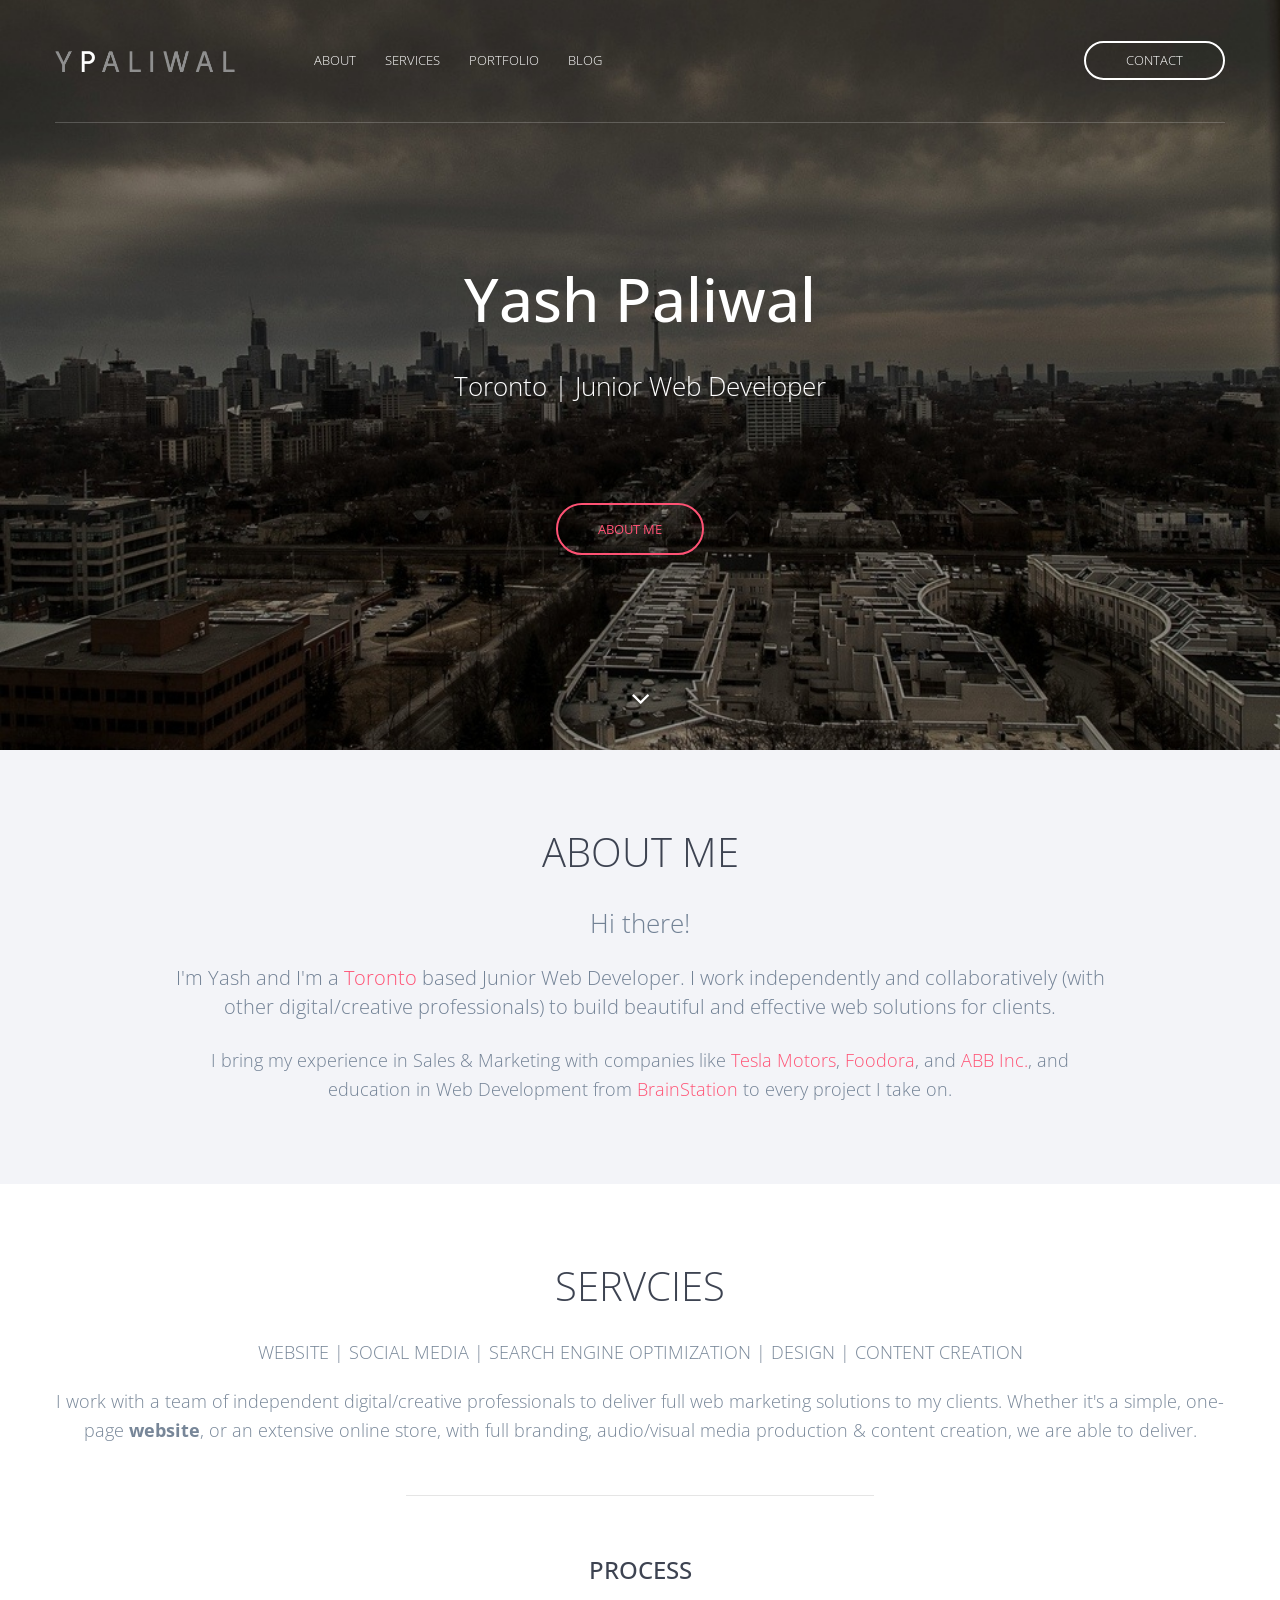
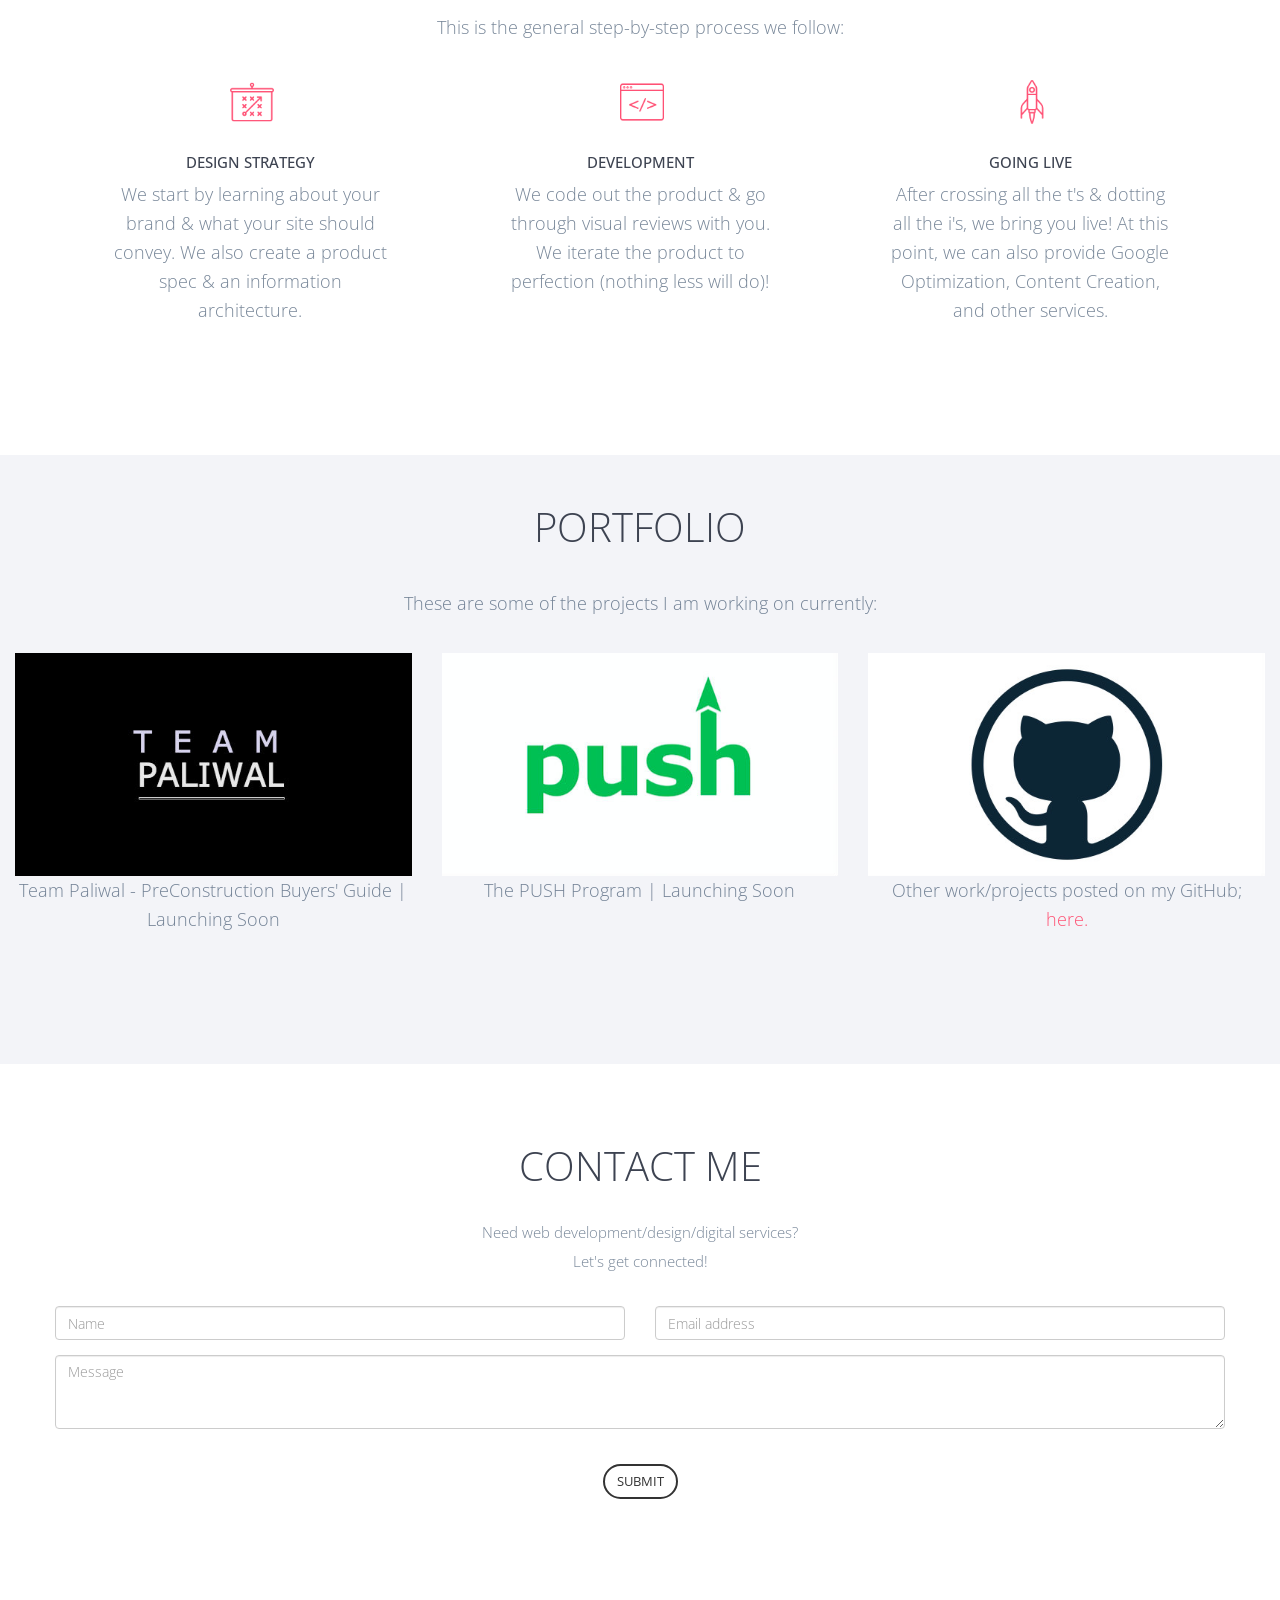
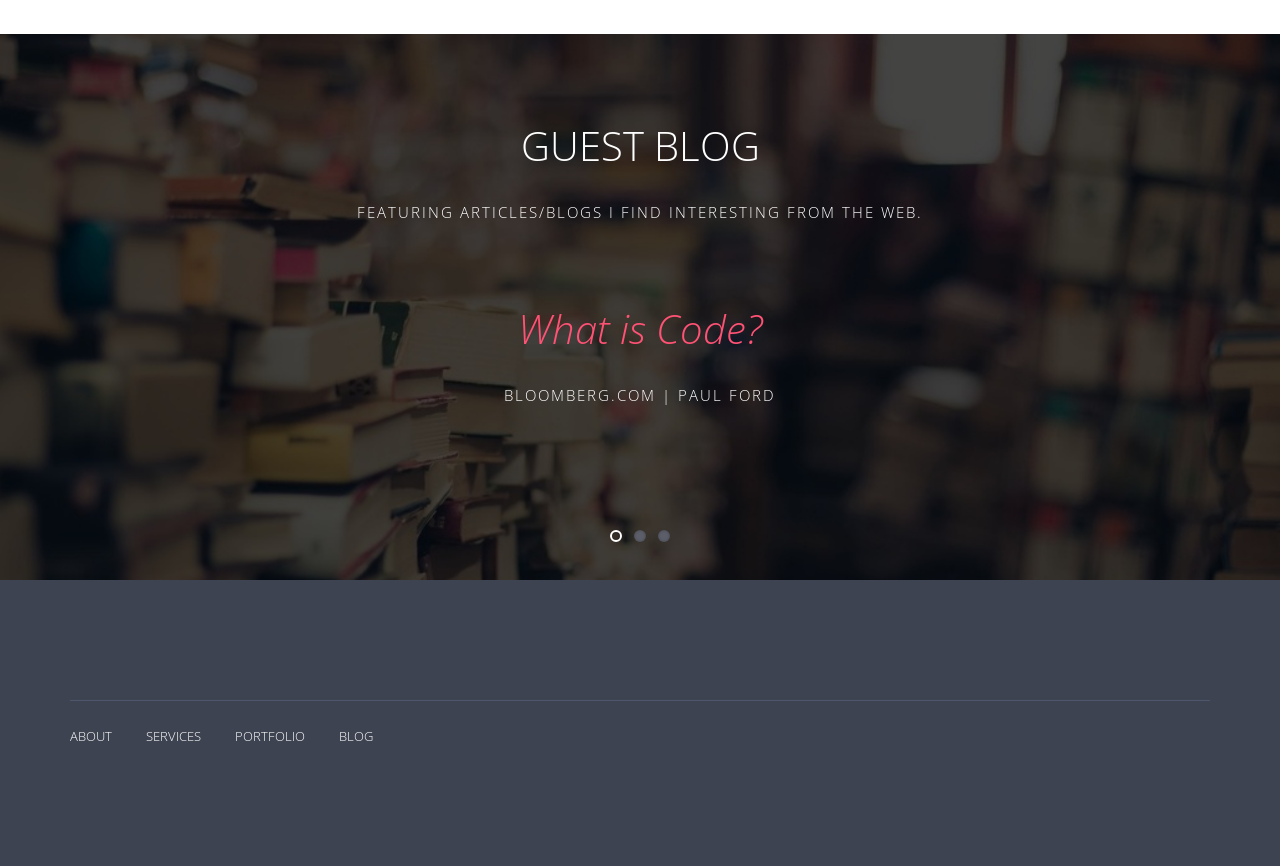
==== commit eed1af20: "updt portfolio taglines" ====
--- a/index.html
+++ b/index.html
@@ -240,7 +240,7 @@
                                     <a href="http://www.teampaliwal.com/" target="_blank"><img src="img/ypal/teampal_logo.jpg" alt="Sedna blog image"/></a>
                                 </div>
                             <figcaption>
-                                <p>Team Paliwal - PreConstruction Buyers' Guide | Coming Soon</p>
+                                <p>Team Paliwal - PreConstruction Buyers' Guide | Launching Soon</p>
                             </figcaption>
                         </figure>
                     </article>
@@ -253,7 +253,7 @@
                                 <a href="http://www.yashpaliwal.com/push_program/" target="_blank"><img src="img/ypal/push_logo.jpg" alt="Sedna blog image"/></a>
                             </div>
                             <figcaption>
-                                <p>The PUSH Program | Coming Soon</p>
+                                <p>The PUSH Program | Launching Soon</p>
                             </figcaption>
                         </figure>
                     </article>
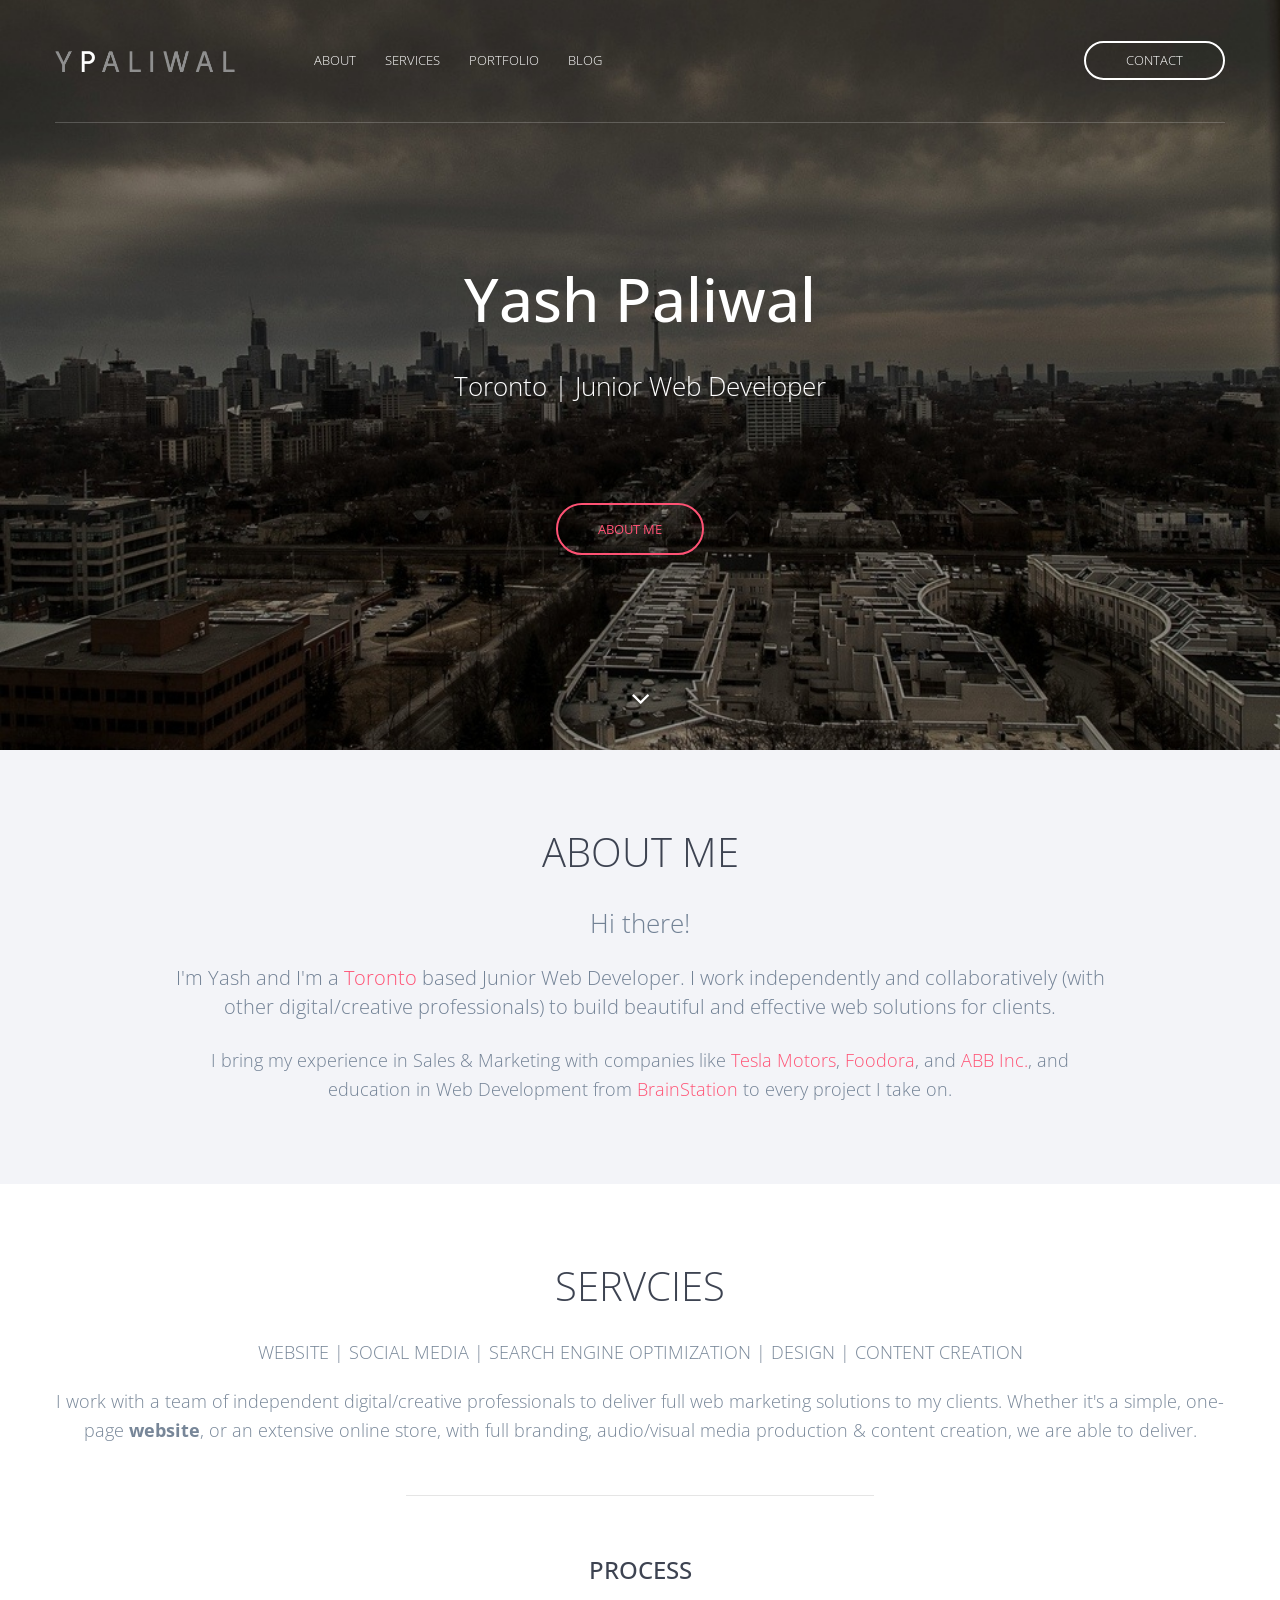
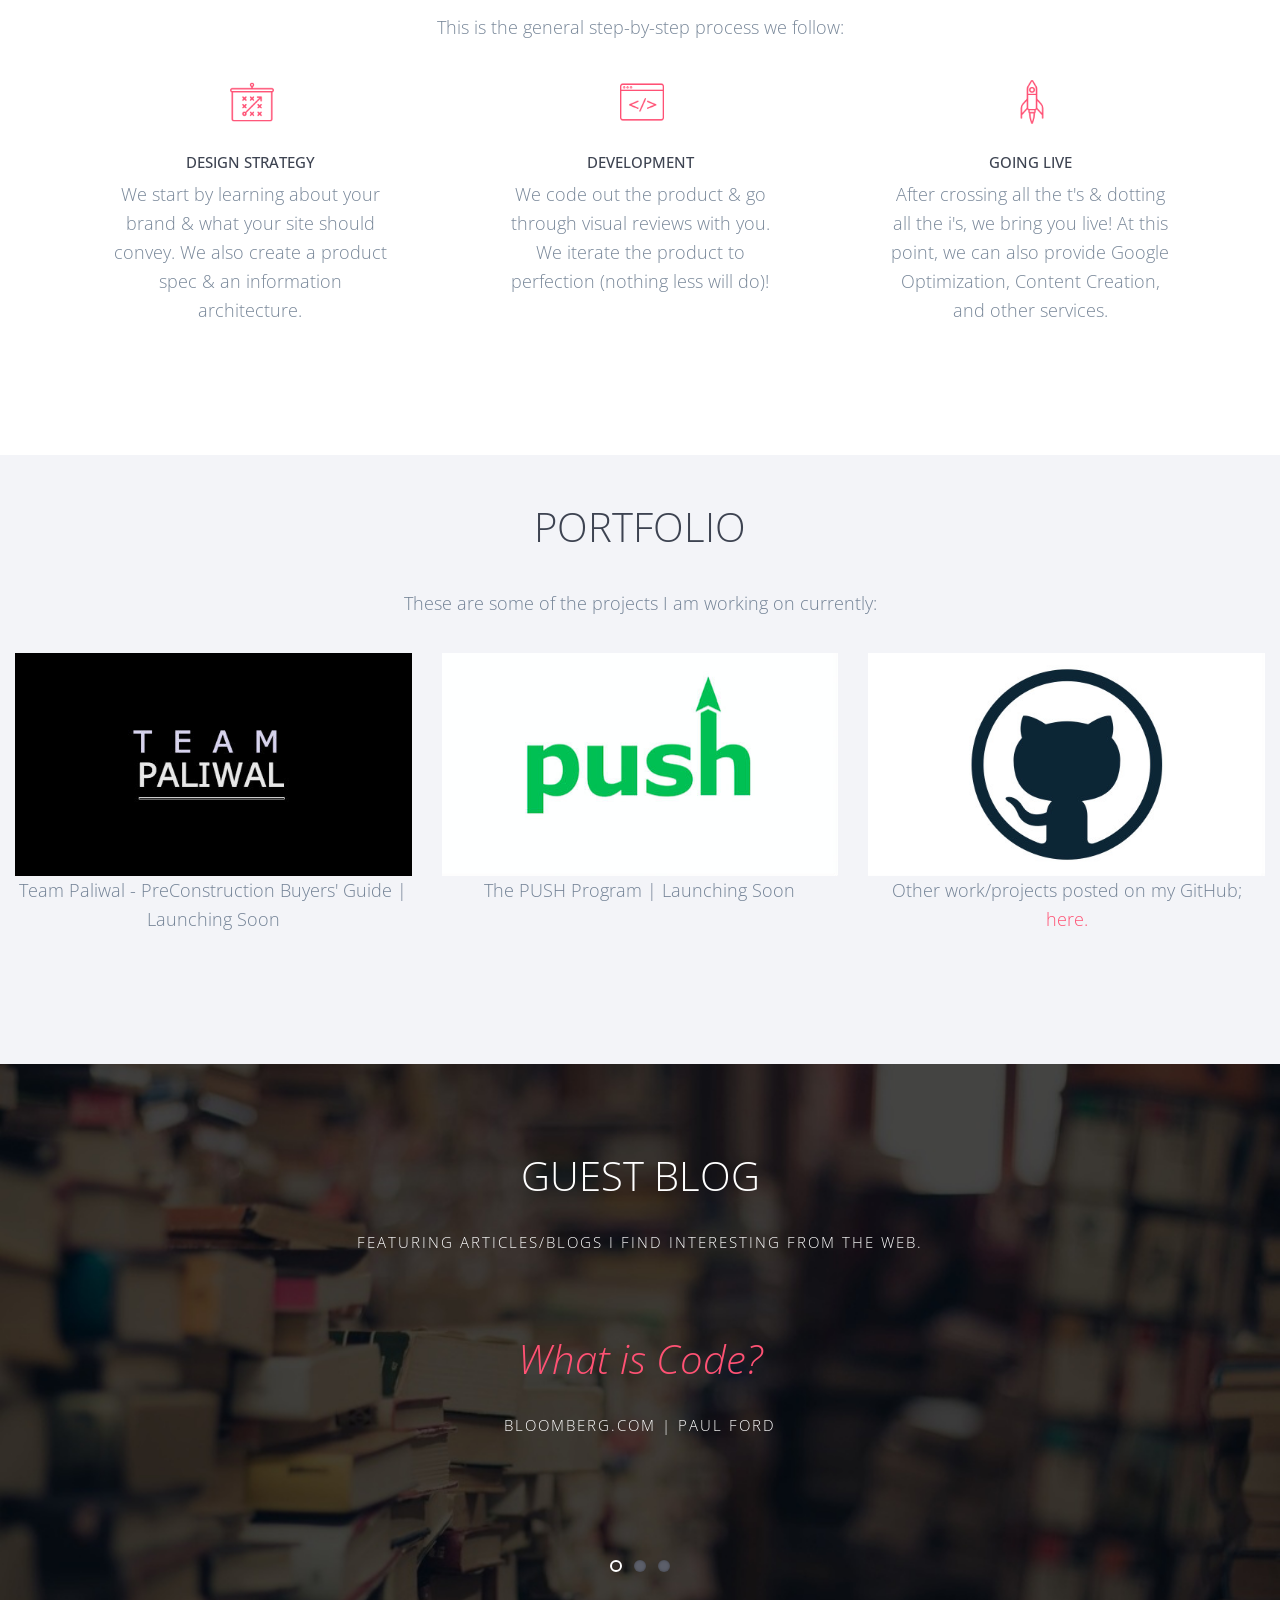
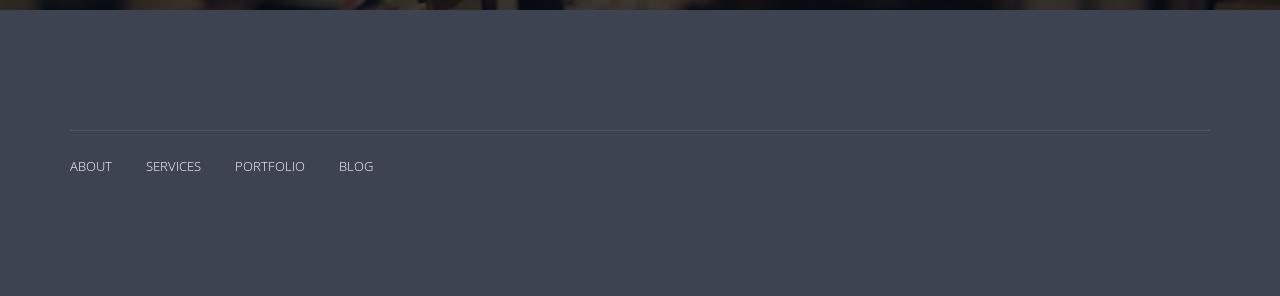
==== commit 6e6343ec: "Remove Contact form temporarily" ====
--- a/index.html
+++ b/index.html
@@ -277,7 +277,7 @@
     </section>
 
     <!-- CONTACT ME -->
-    <section class="features-extra section-padding" id="contact">
+    <!-- <section class="features-extra section-padding" id="contact">
         <div class="container">
             <div class="row text-center">
                 <h2>CONTACT ME</h2>
@@ -311,6 +311,7 @@
             </div>
         </div>
     </section>
+    -->
 
     <!-- FOOTER -->
     <section class="testimonial-slider section-padding text-center" id="blog">
@@ -410,4 +411,4 @@
         ga('create','UA-XXXXX-X','auto');ga('send','pageview');
     </script>
 </body>
-</html>+</html>
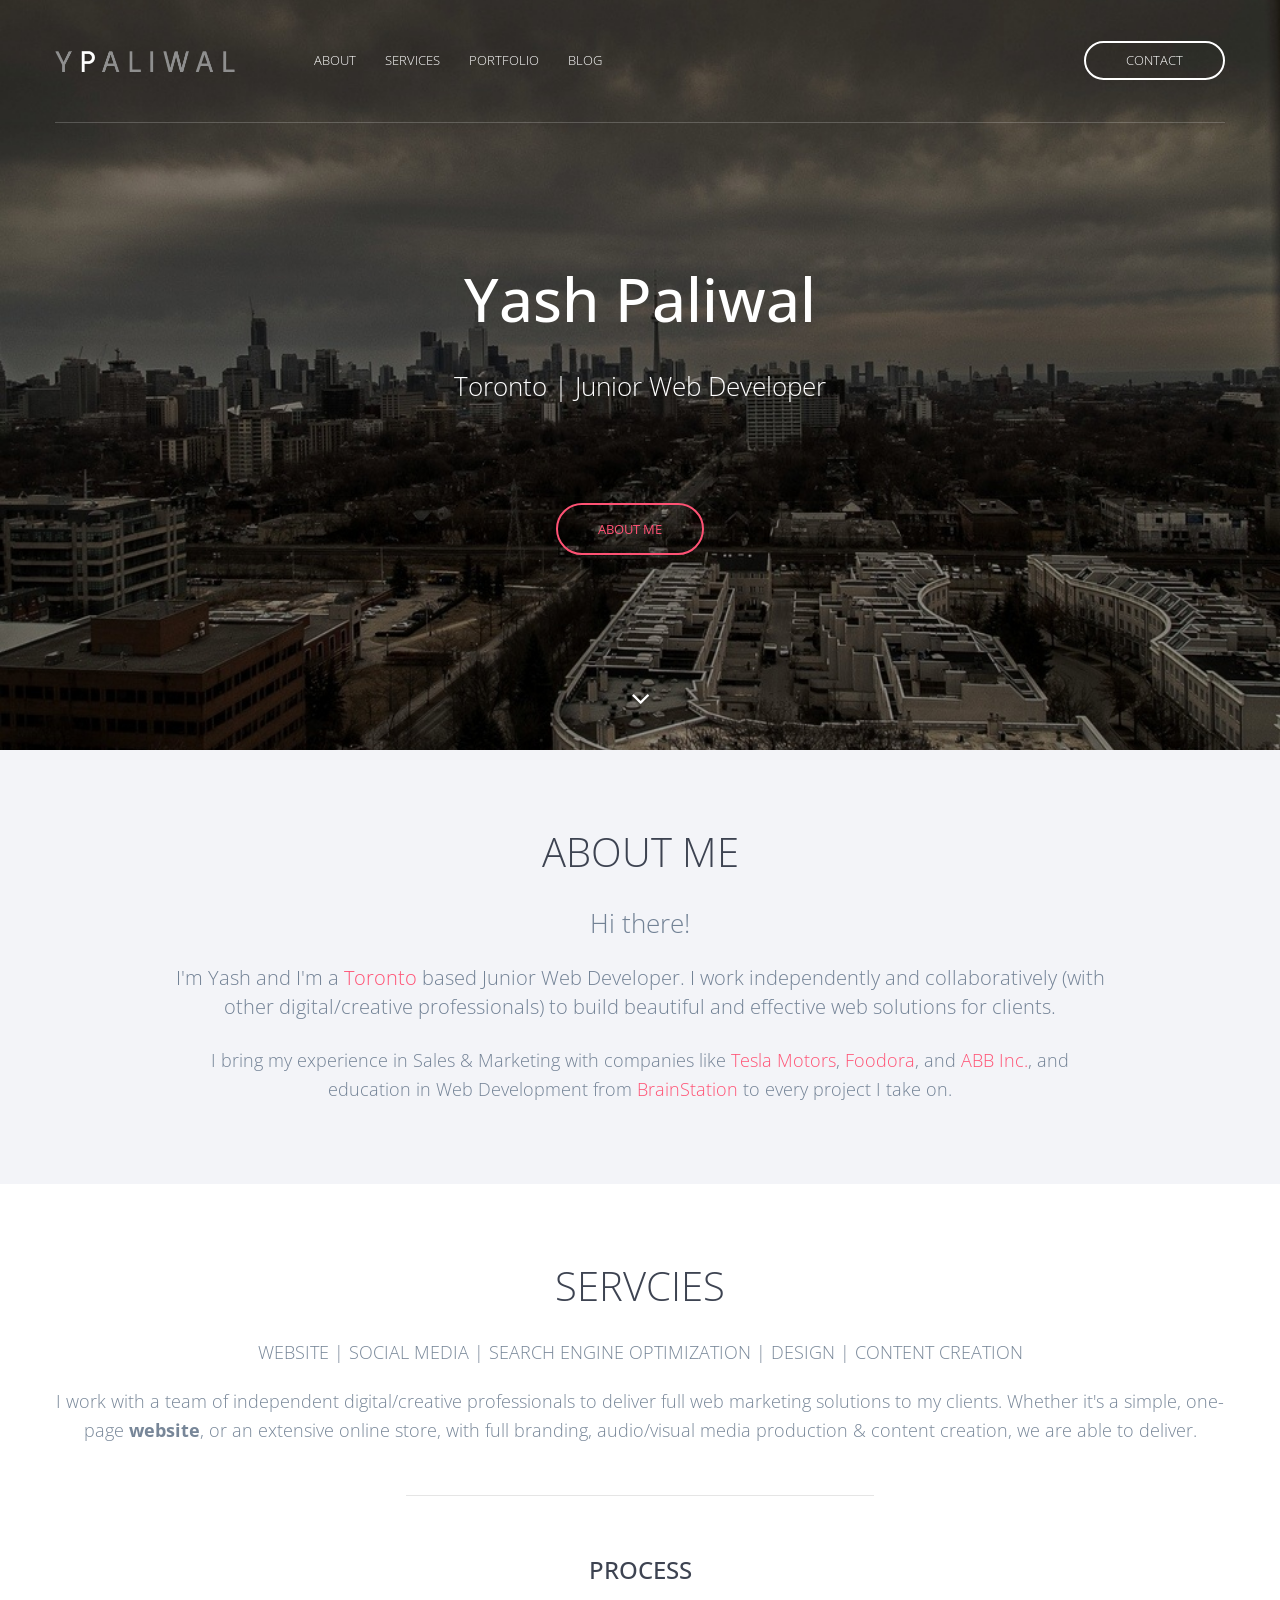
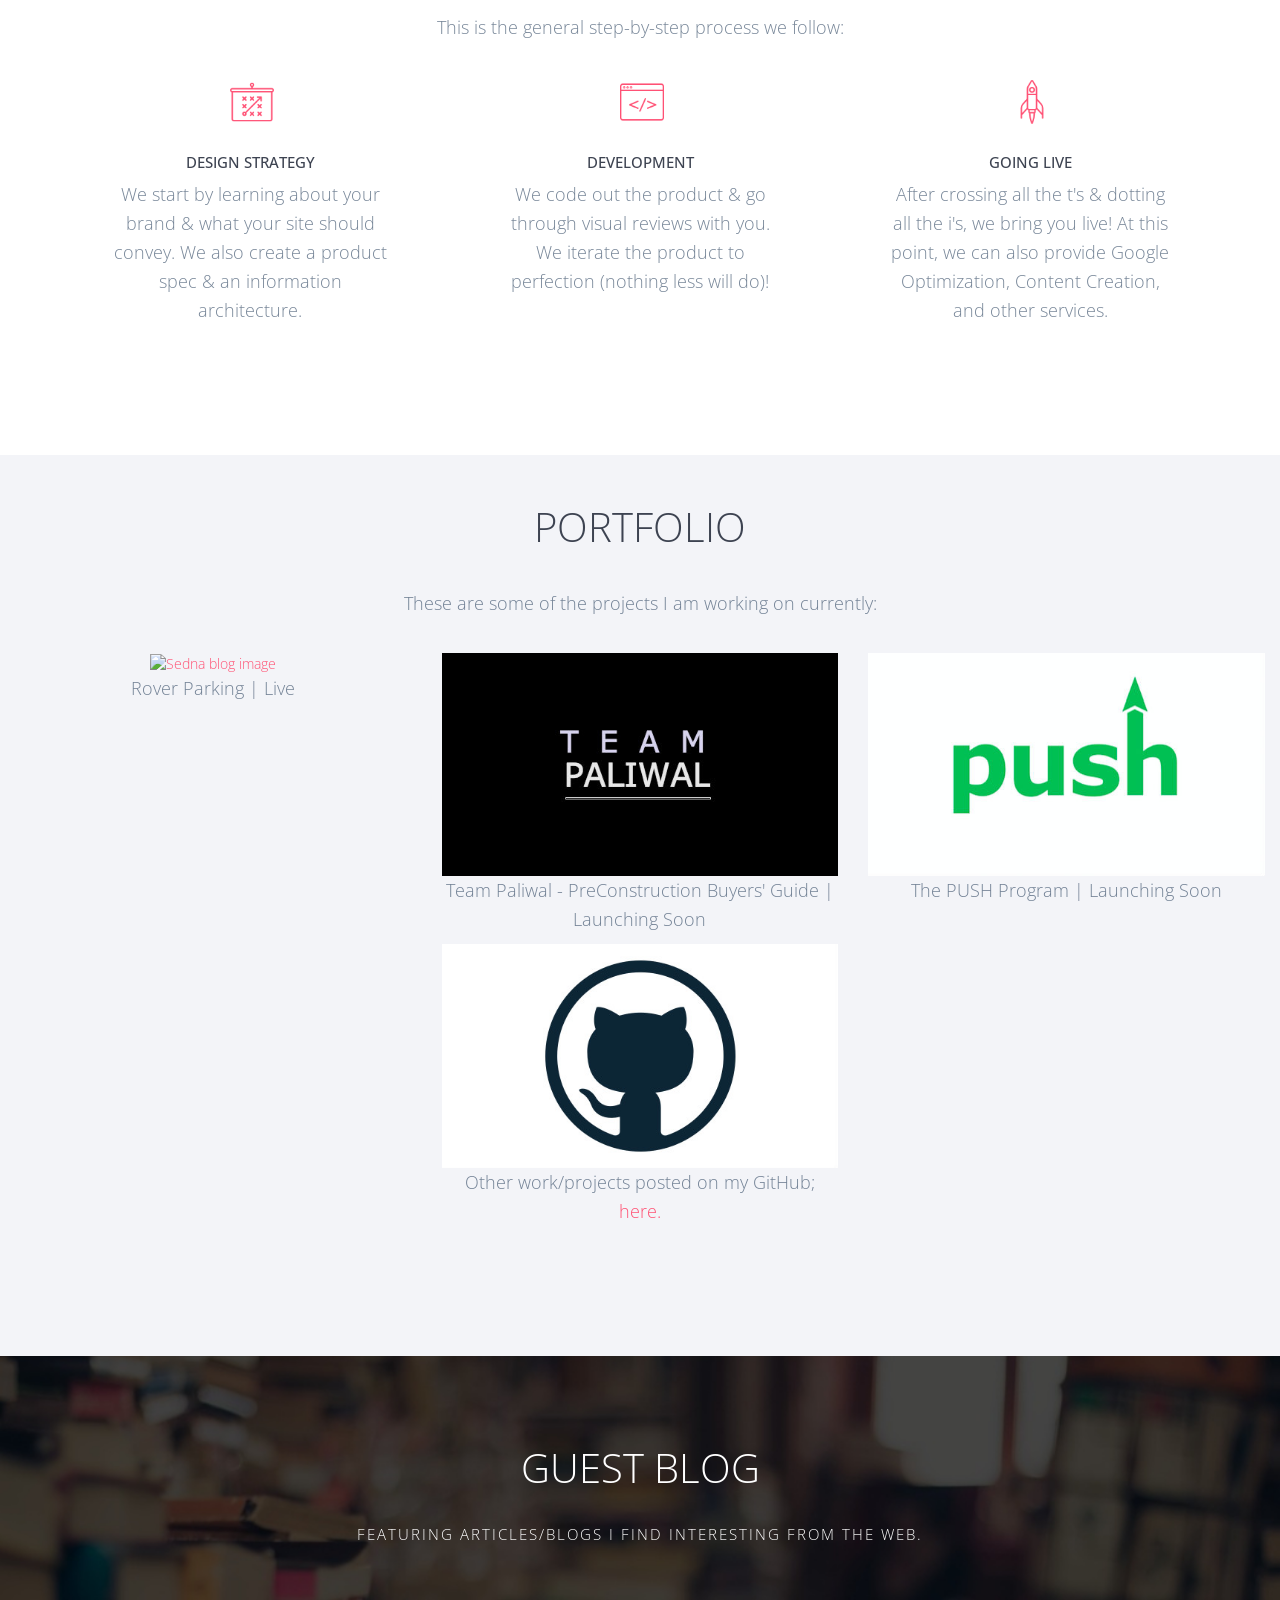
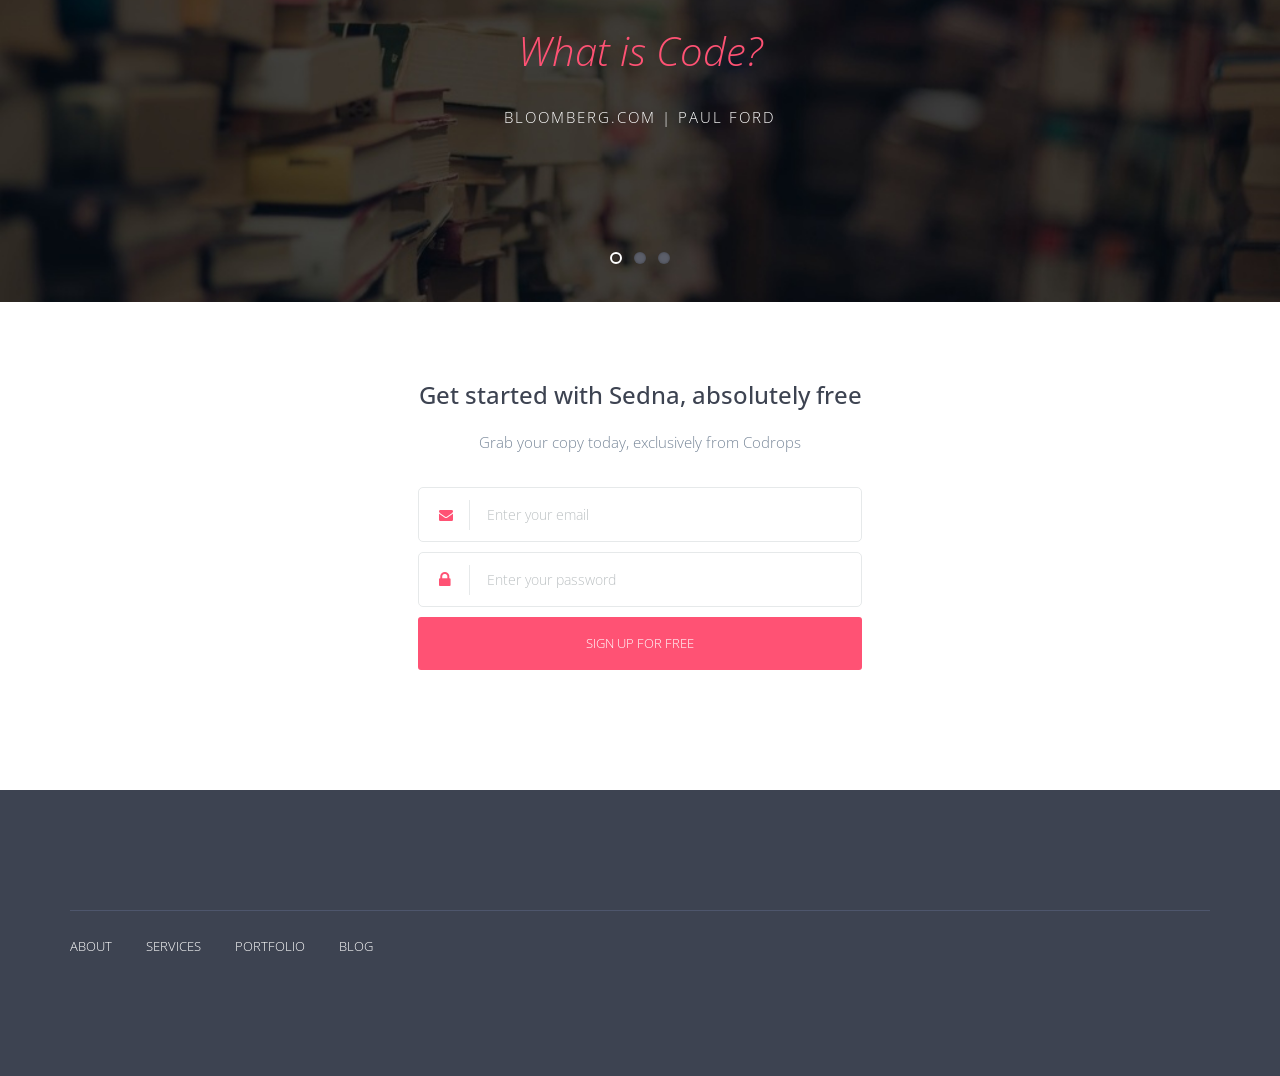
==== commit b5a5a083: "fixed projects, added contact form back" ====
--- a/index.html
+++ b/index.html
@@ -233,6 +233,20 @@
                 <h1 class="h1-std">PORTFOLIO</h1>
                 <div class="spacing"></div>
                 <p style="padding-bottom: 25px;">These are some of the projects I am working on currently:</p>
+
+                <div class="col-md-4">
+                    <article class="blog-post">
+                        <figure>
+                                <div class="blog-img-wrap">
+                                    <a href="http://roverparking.com/" target="_blank"><img src="http://www.yashpaliwal.com/sigImg/rover-email.png" alt="Sedna blog image"/></a>
+                                </div>
+                            <figcaption>
+                                <p>Rover Parking | Live</p>
+                            </figcaption>
+                        </figure>
+                    </article>
+                </div>
+
                 <div class="col-md-4">
                     <article class="blog-post">
                         <figure>
@@ -259,7 +273,7 @@
                     </article>
                 </div>
 
-                <div class="col-md-4">
+                <div class="col-md-4 col-md-offset-4">
                     <article class="blog-post">
                         <figure>
                             <div class="blog-img-wrap">
@@ -343,7 +357,7 @@
             </div>
         </div>
     </section>
-    <!-- 
+    
     <section class="sign-up section-padding text-center" id="download">
         <div class="container">
             <div class="row">
@@ -362,7 +376,7 @@
                 </div>
             </div>
         </div>
-    </section> -->
+    </section>
 
     <!-- <section class="to-top">
         <div class="container">
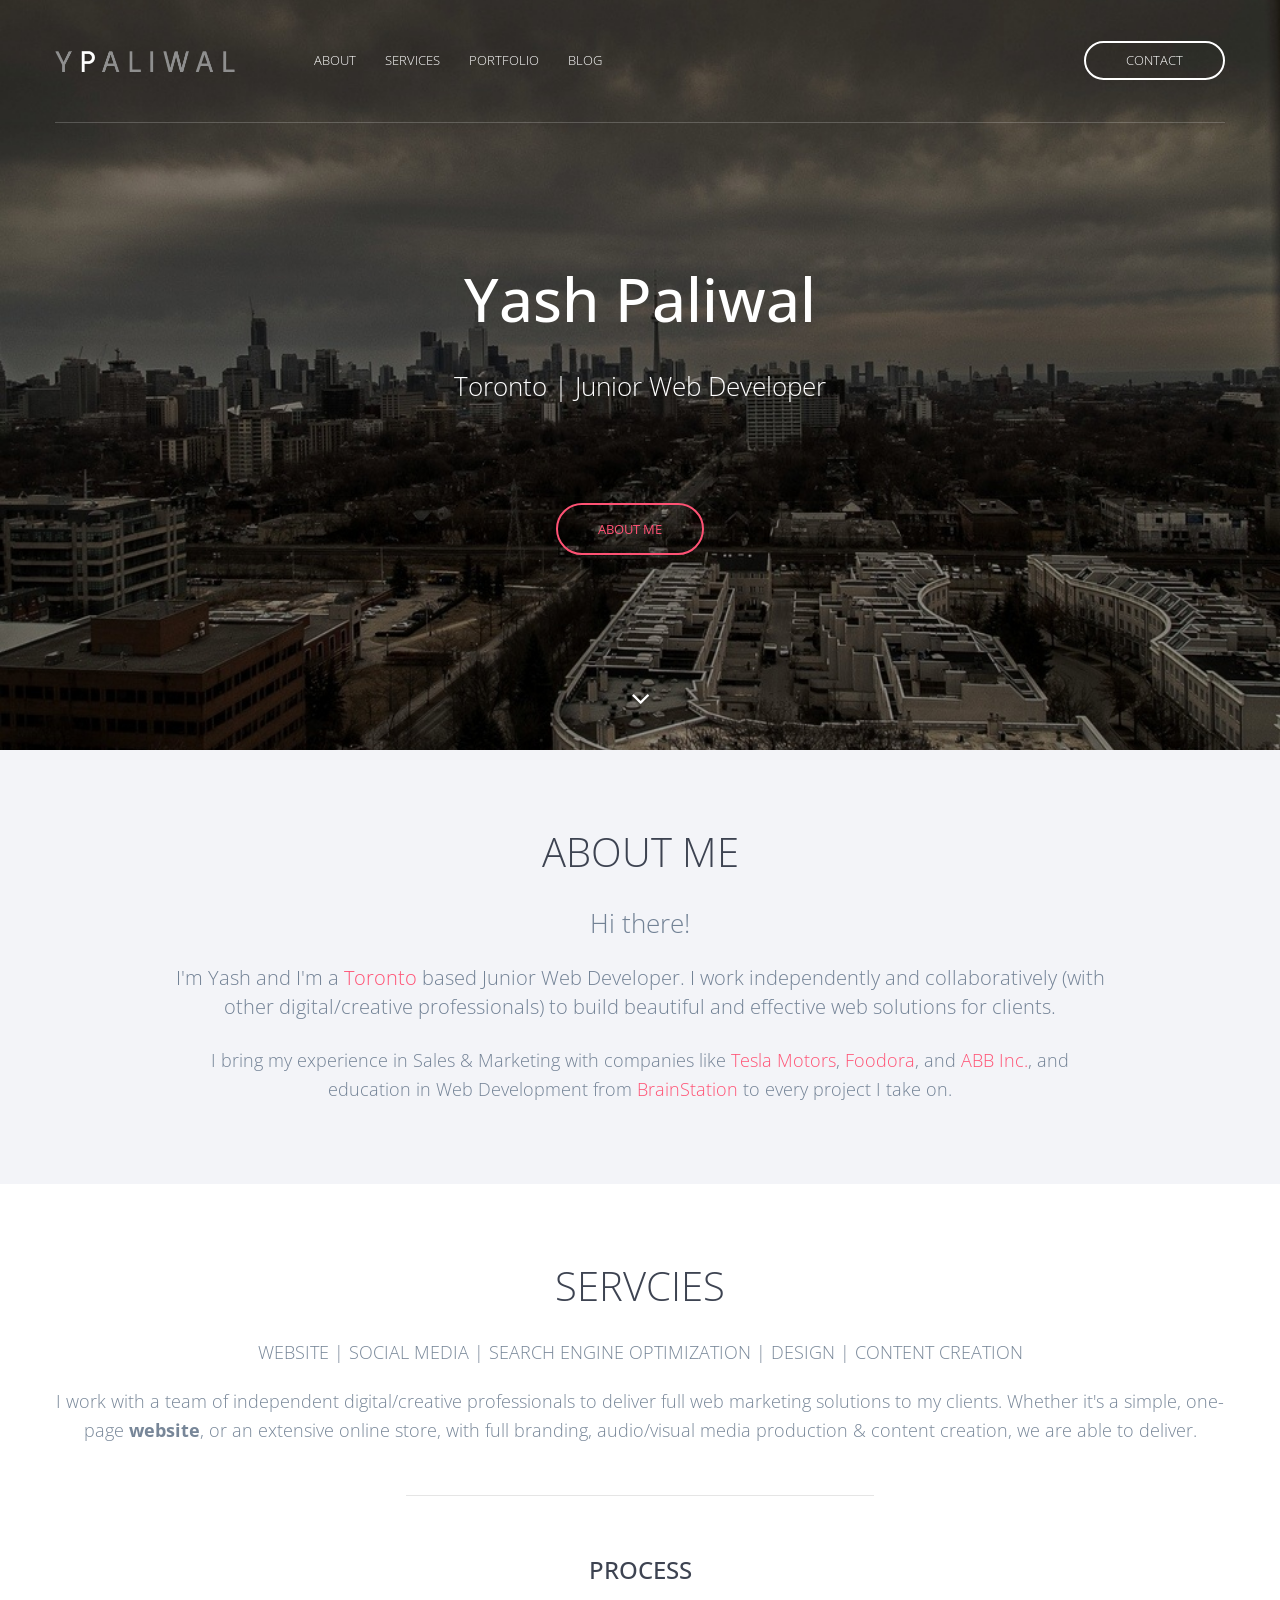
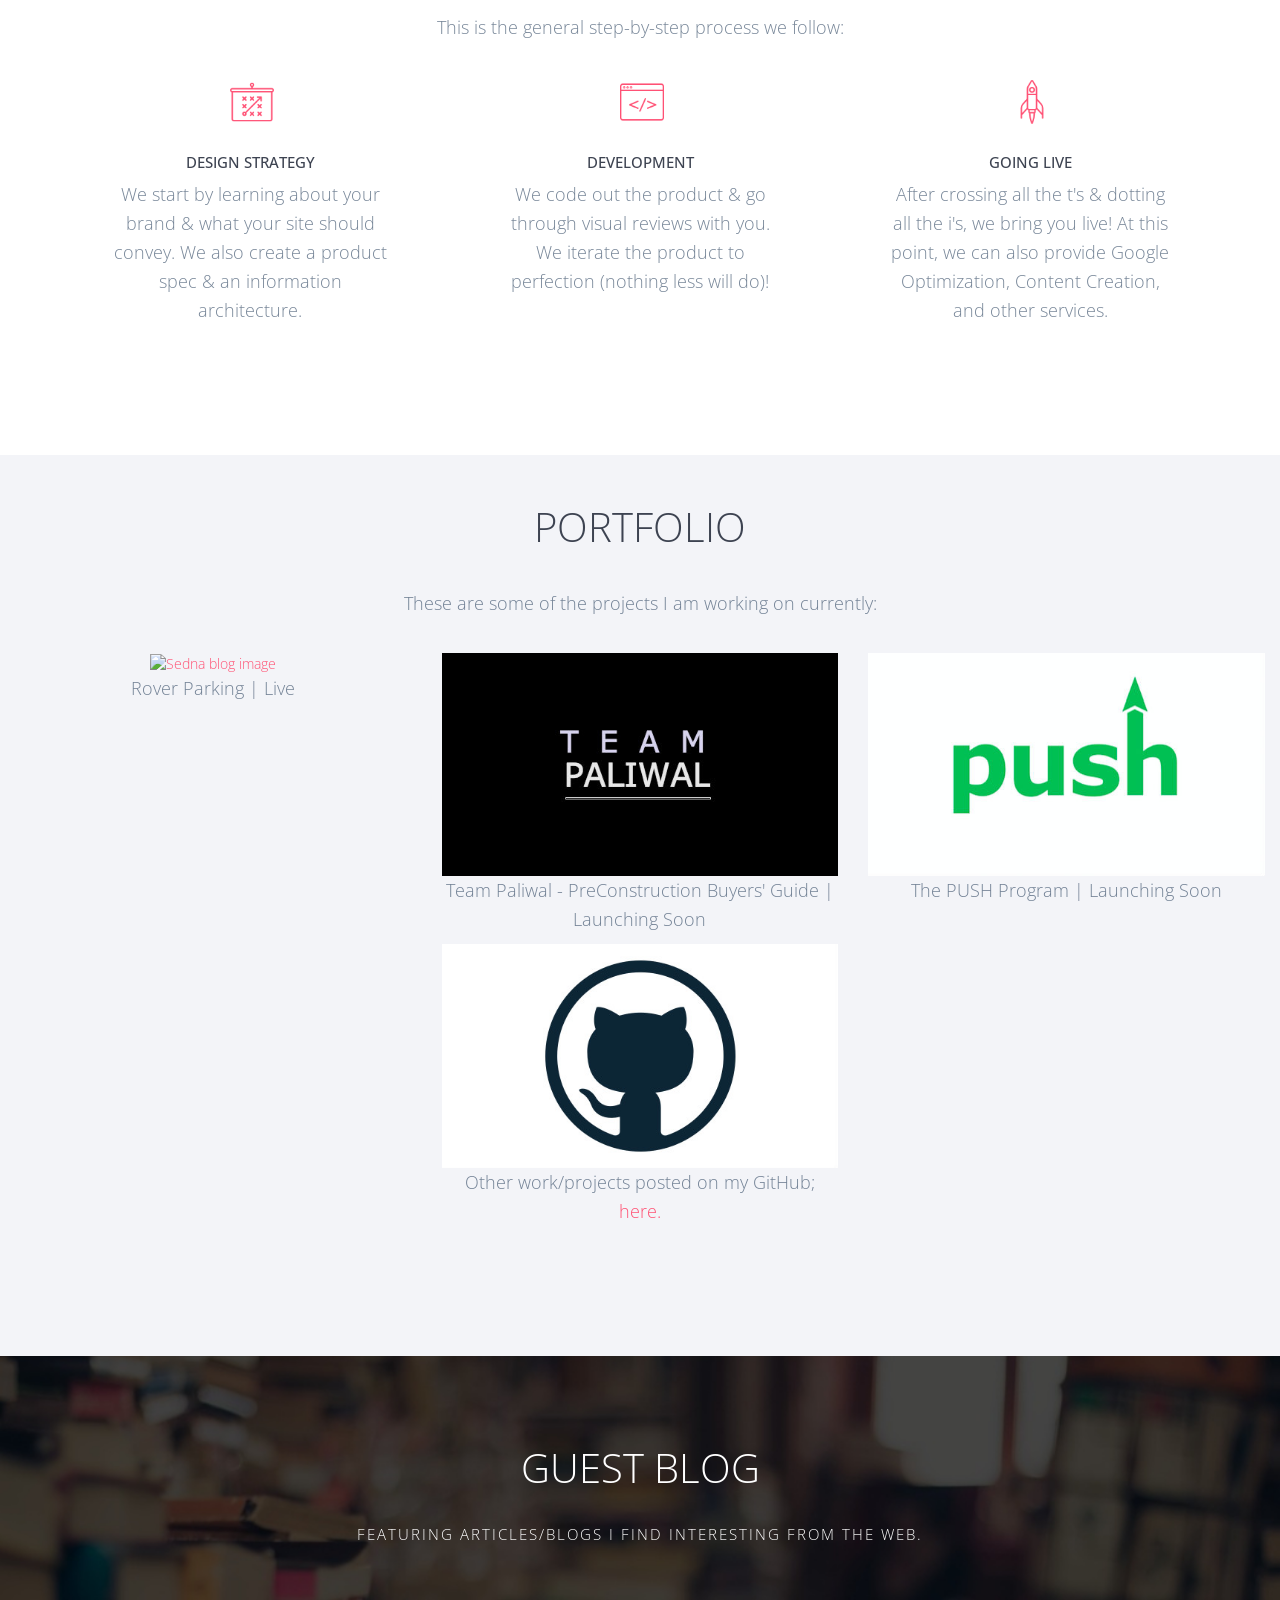
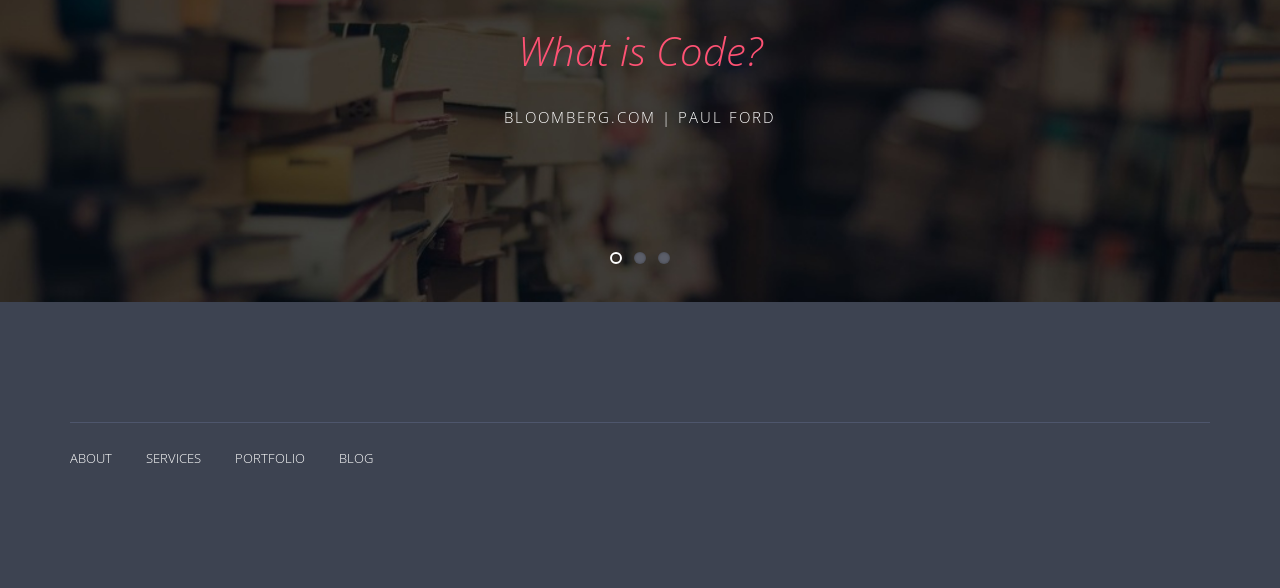
==== commit d1076374: "Update index.html" ====
--- a/index.html
+++ b/index.html
@@ -358,7 +358,7 @@
         </div>
     </section>
     
-    <section class="sign-up section-padding text-center" id="download">
+    <!-- <section class="sign-up section-padding text-center" id="download">
         <div class="container">
             <div class="row">
                 <div class="col-md-6 col-md-offset-3">
@@ -378,7 +378,7 @@
         </div>
     </section>
 
-    <!-- <section class="to-top">
+    <section class="to-top">
         <div class="container">
             <div class="row">
                 <div class="to-top-wrap">
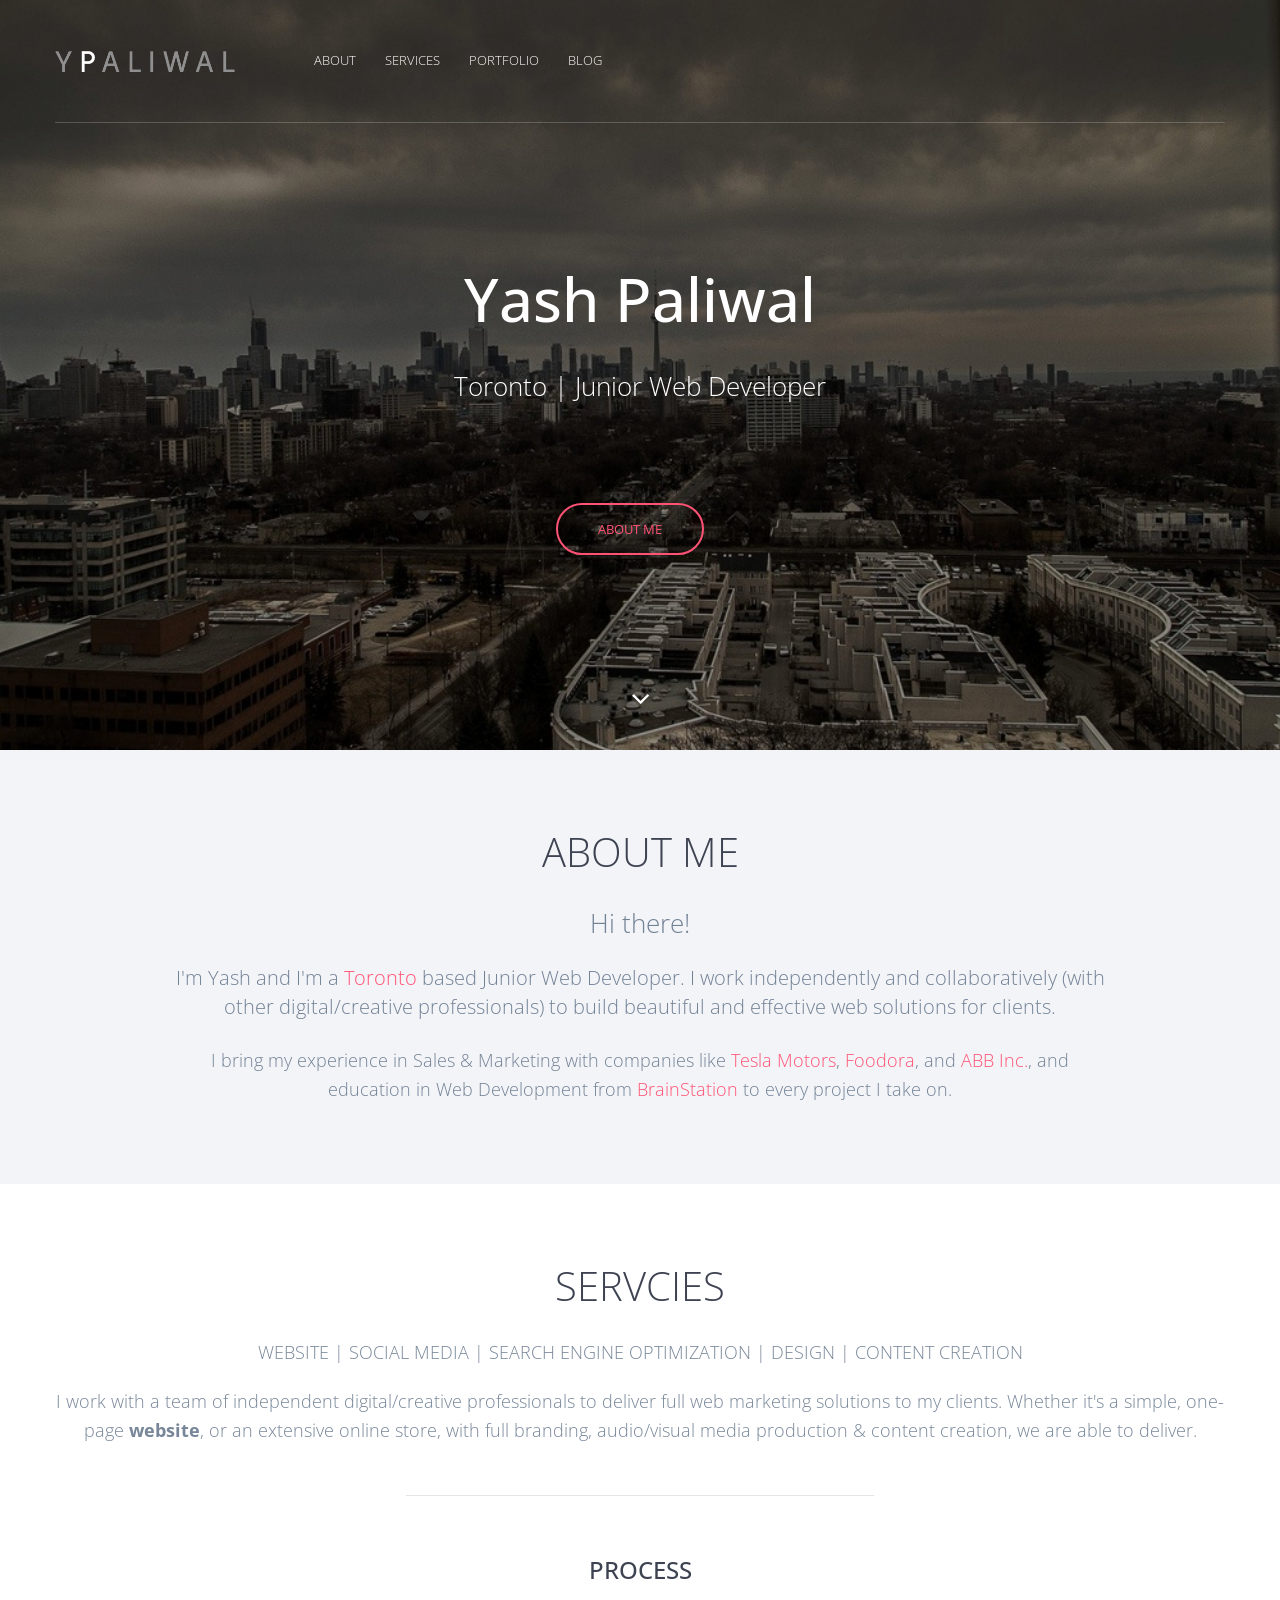
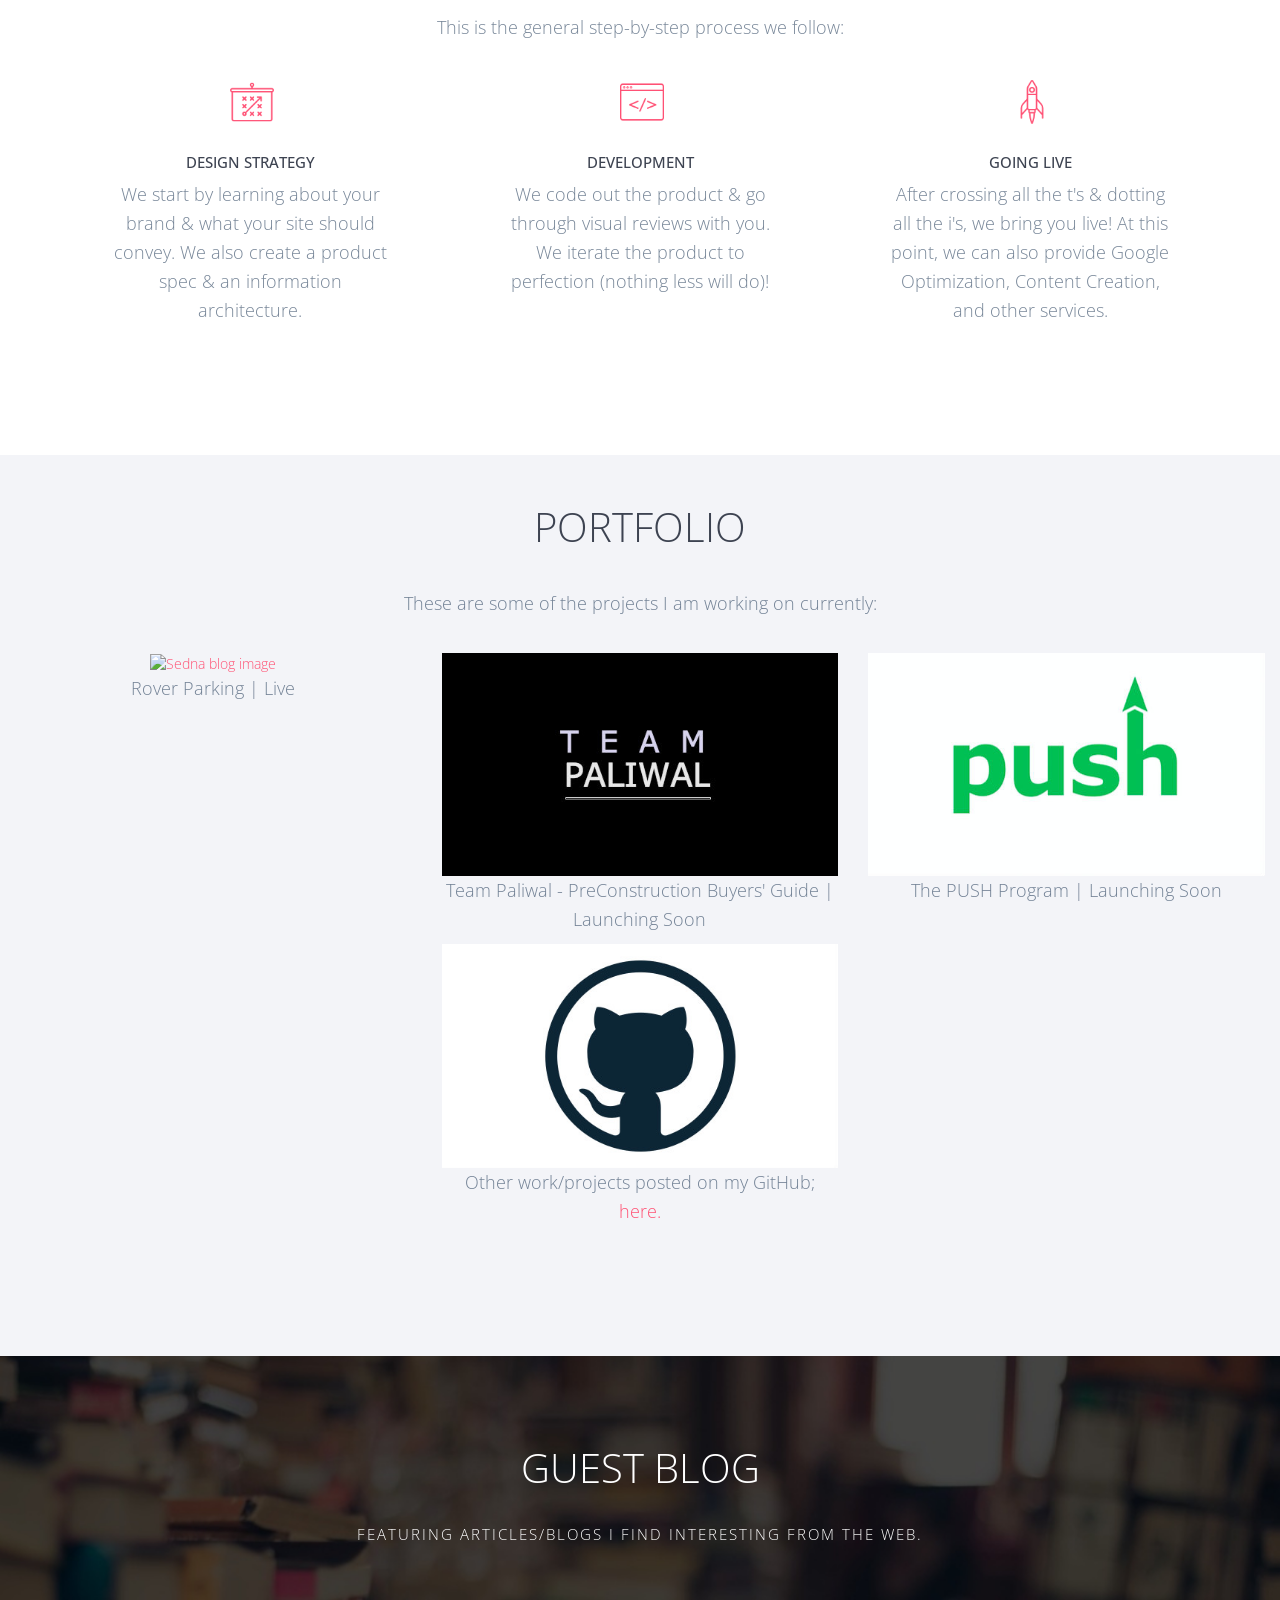
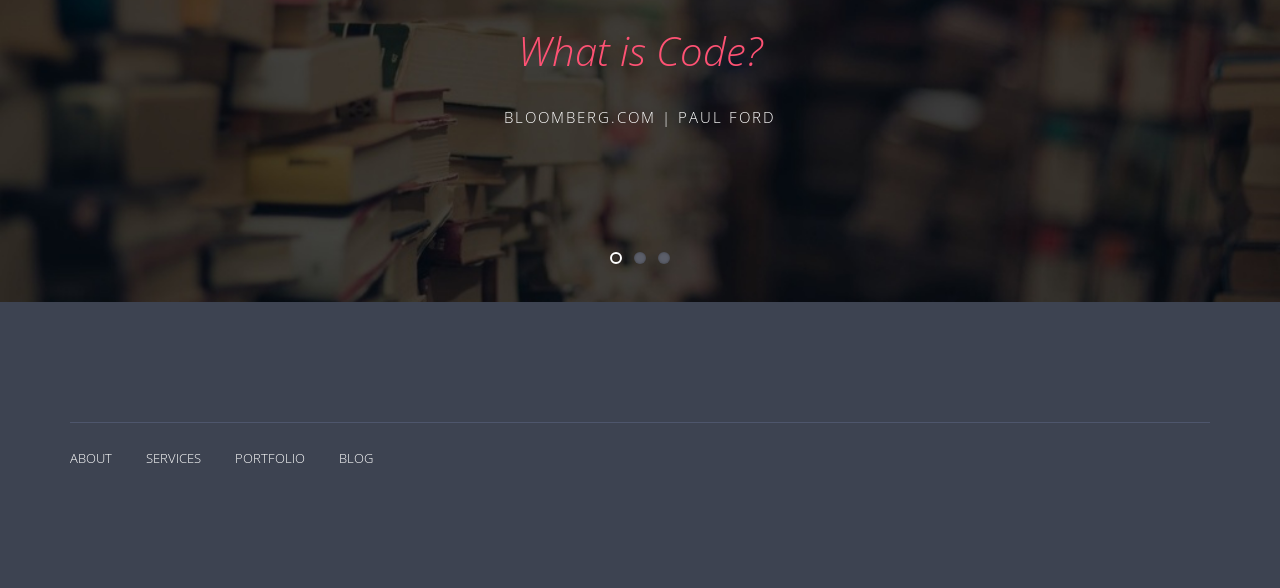
==== commit 57601d1d: "Got rid of contact form" ====
--- a/index.html
+++ b/index.html
@@ -49,10 +49,10 @@
                                 <li><a href="#portfolio">PORTFOLIO</a></li>
                                 <li><a href="#blog">BLOG</a></li>
                             </ul>
-                            <ul class="member-actions">
-                                <!-- <li><a href="#download" class="login">Log in</a></li> -->
+                            <!-- <ul class="member-actions">
+                                 <li><a href="#download" class="login">Log in</a></li> 
                                 <li><a href="#contact" class="btn-white btn-small">Contact</a></li>
-                            </ul>
+                            </ul> -->
                         </nav>
                     </div>
                     <div class="navicon">
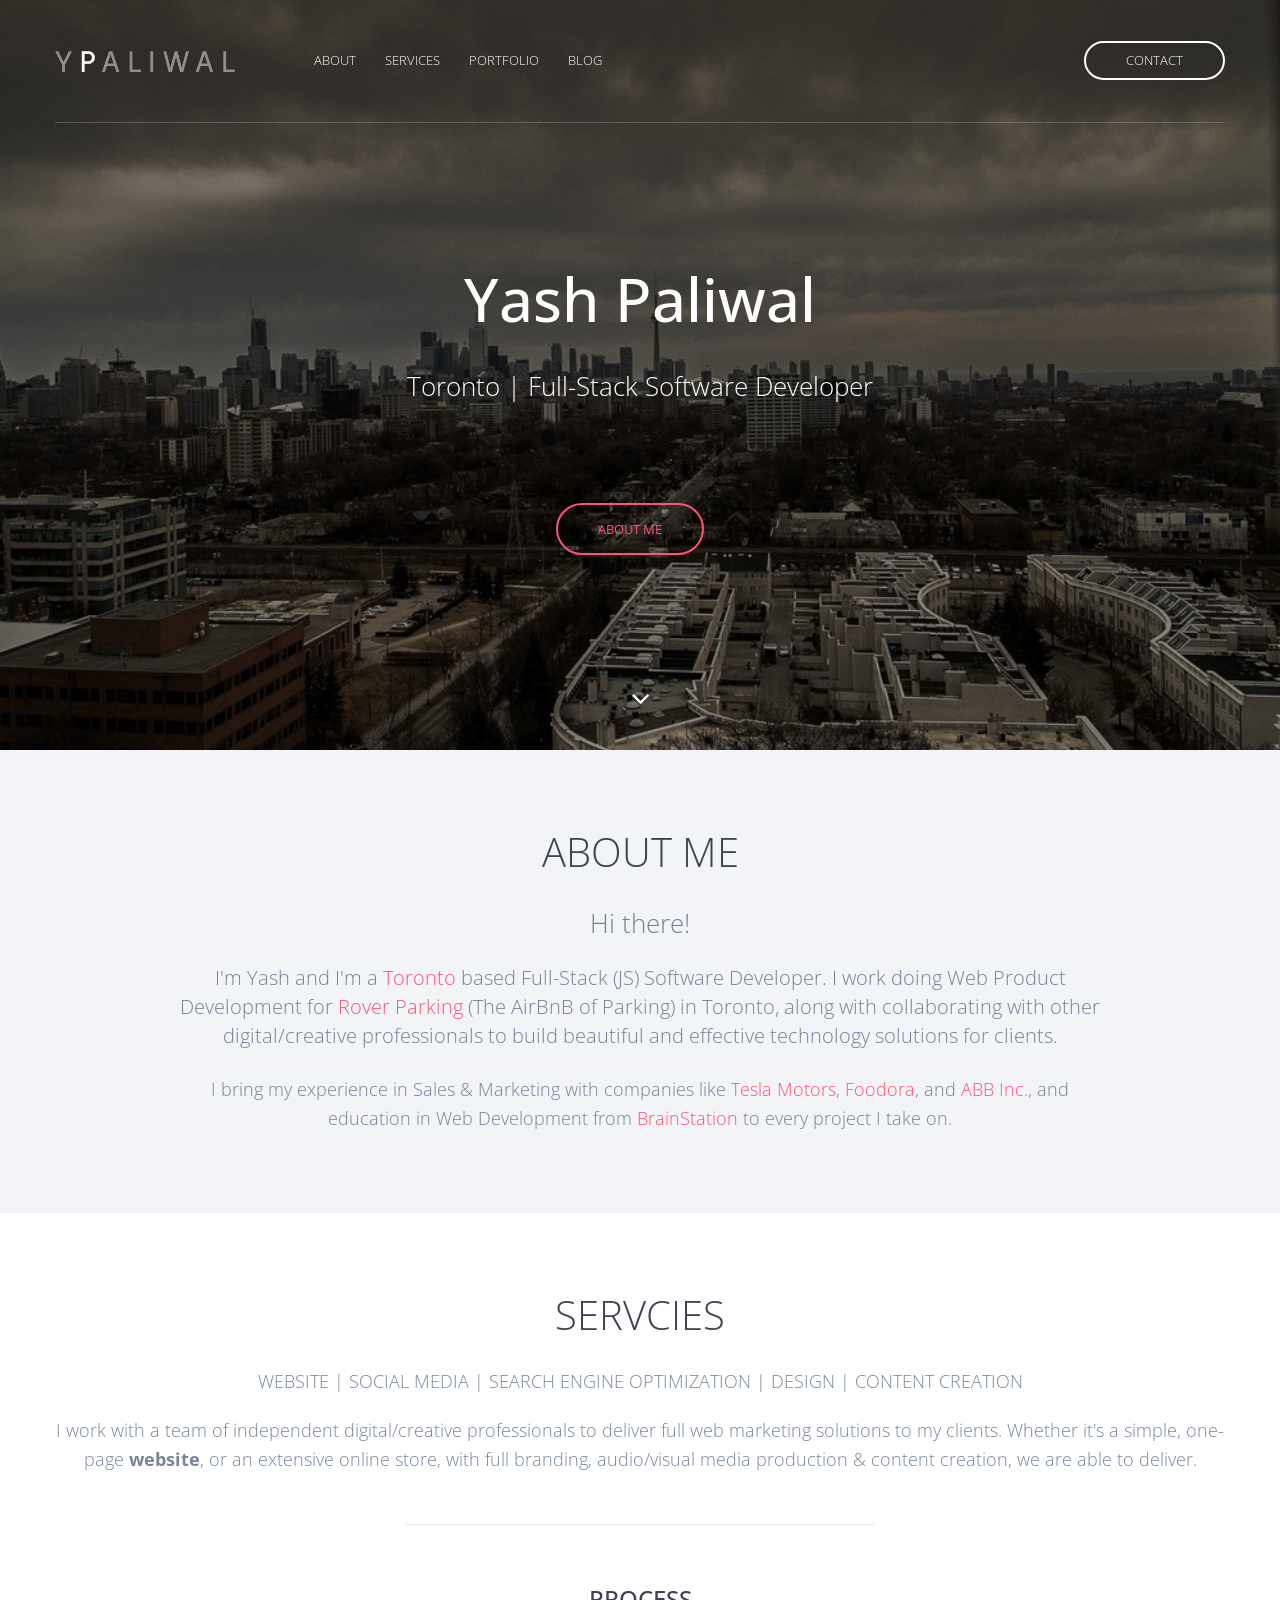
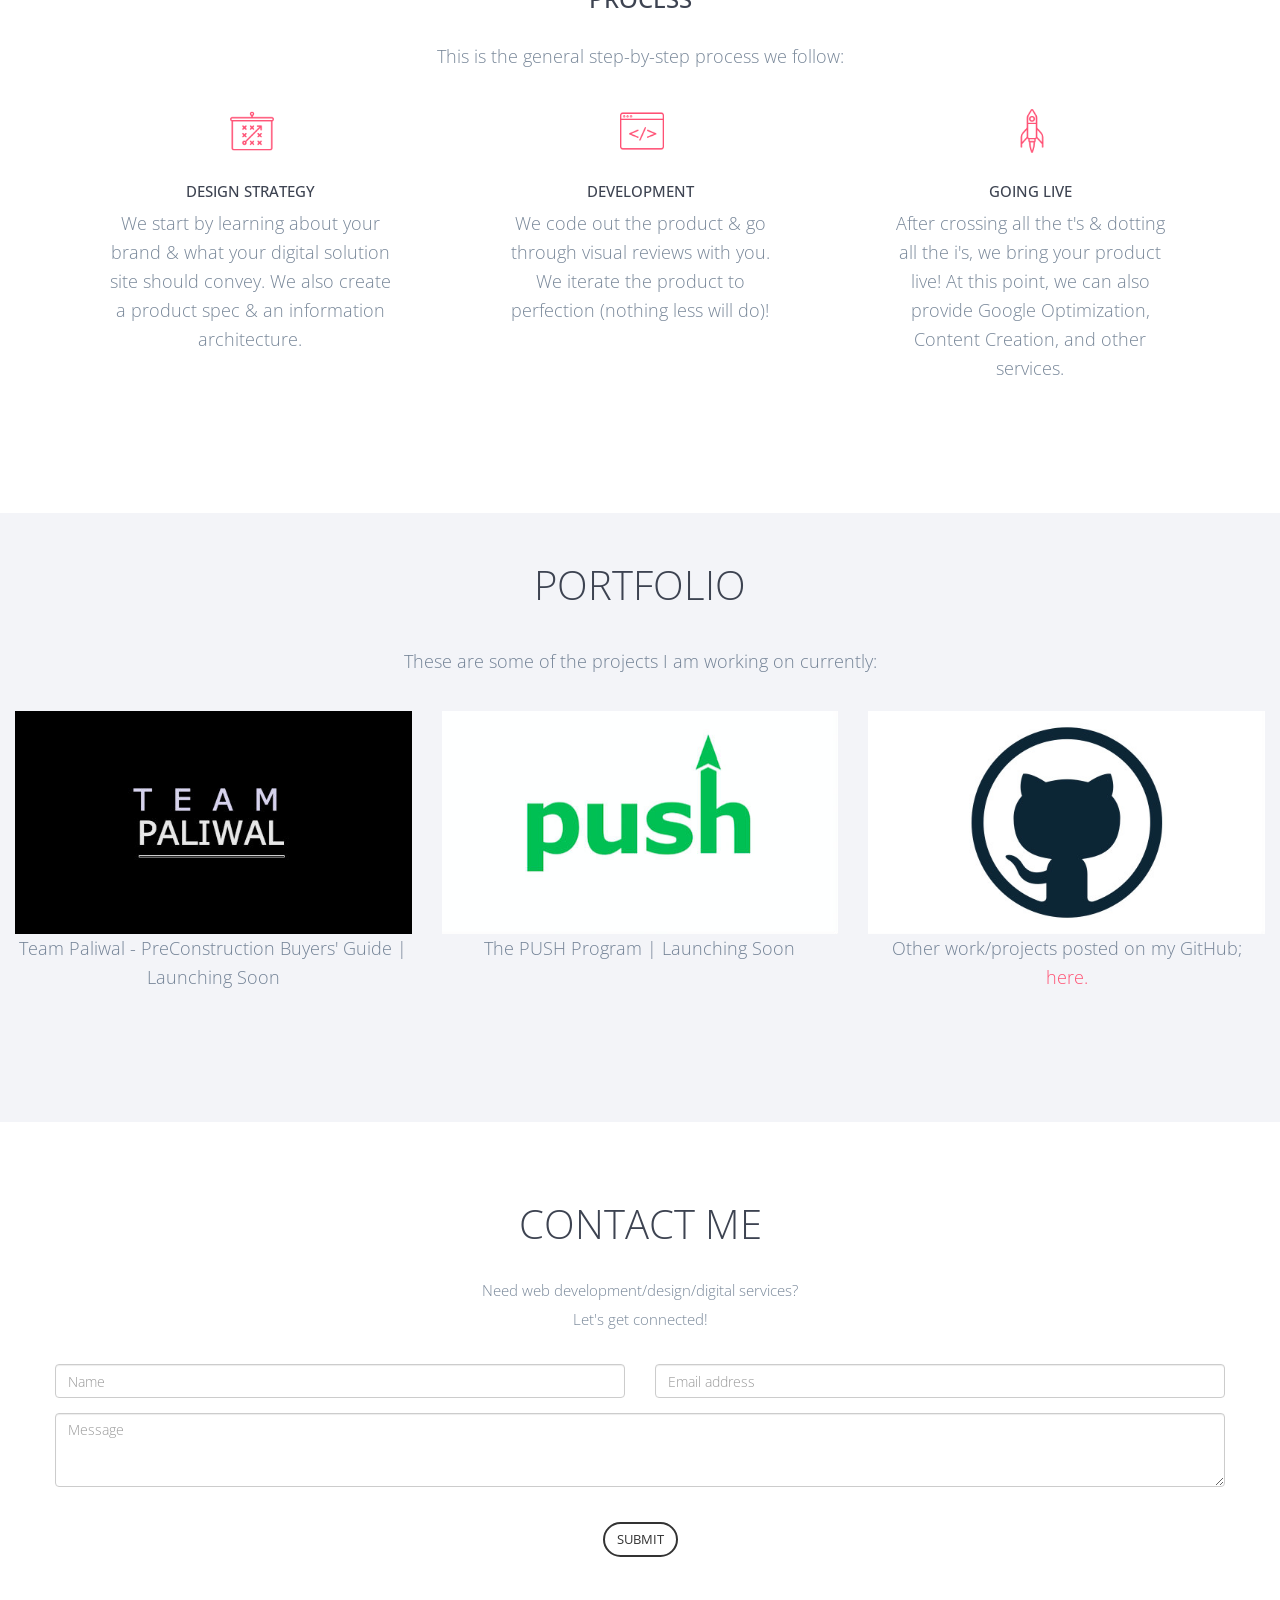
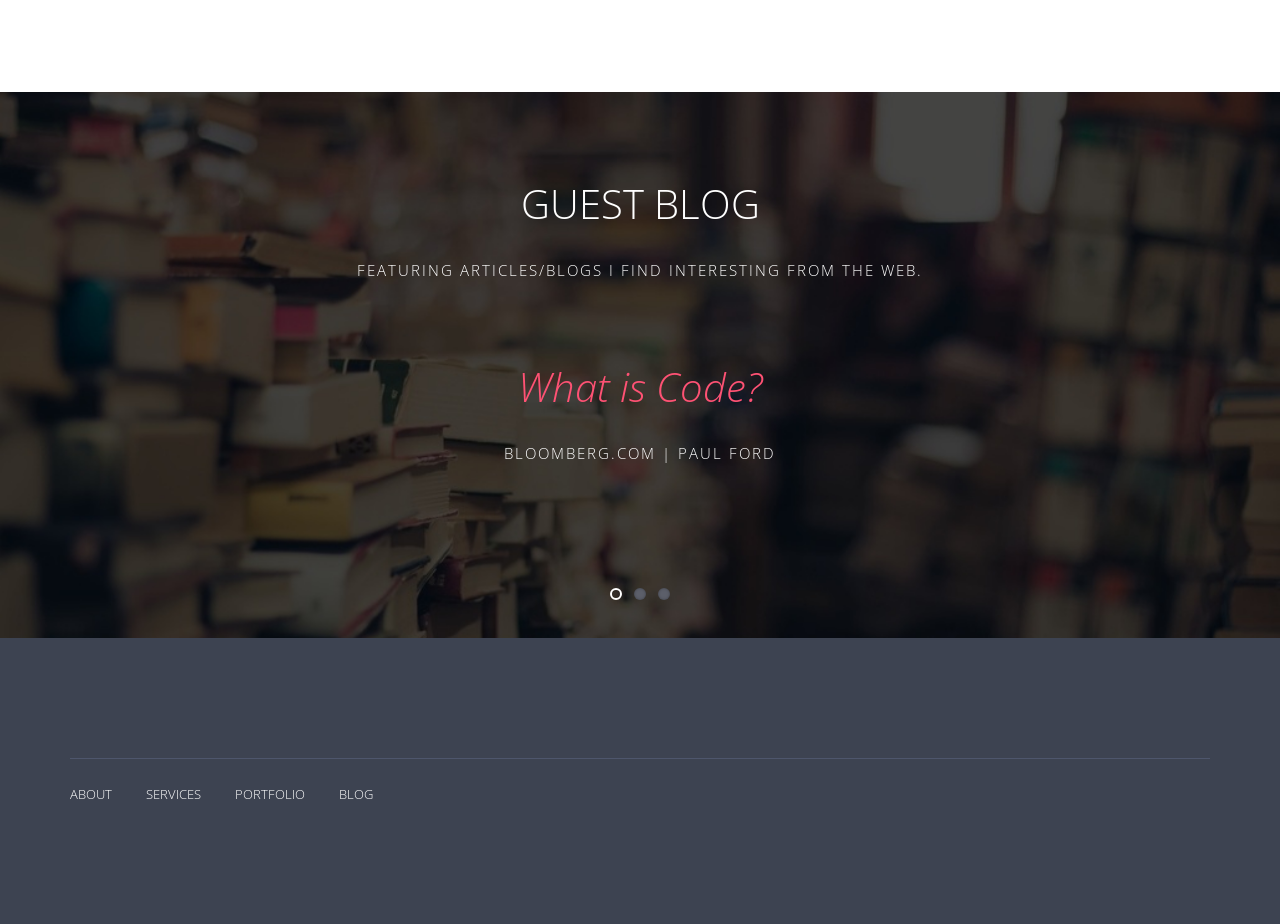
==== commit dbc6705a: "Small updates" ====
--- a/index.html
+++ b/index.html
@@ -49,10 +49,10 @@
                                 <li><a href="#portfolio">PORTFOLIO</a></li>
                                 <li><a href="#blog">BLOG</a></li>
                             </ul>
-                            <!-- <ul class="member-actions">
-                                 <li><a href="#download" class="login">Log in</a></li> 
+                            <ul class="member-actions">
+                                <!-- <li><a href="#download" class="login">Log in</a></li> -->
                                 <li><a href="#contact" class="btn-white btn-small">Contact</a></li>
-                            </ul> -->
+                            </ul>
                         </nav>
                     </div>
                     <div class="navicon">
@@ -68,7 +68,7 @@
                 <div class="col-md-10 col-md-offset-1">
                     <div class="hero-content text-center">
                         <h1>Yash Paliwal</h1>
-                        <p class="intro"><span id="landing_moto1">Toronto | Junior Web Developer</span></p>
+                        <p class="intro"><span id="landing_moto1">Toronto | Full-Stack Software Developer</span></p>
                         <a href="#about" class="btn btn-large btn-margin-right">About Me</a>
                     </div>
                 </div>
@@ -122,7 +122,7 @@
                     <div class="spacing"></div>
                     <p class="greeting">Hi there!</p>
                     <div class="spacing"></div>
-                    <p class="greeting-text">I'm Yash and I'm a <a href="https://en.wikipedia.org/wiki/Toronto" target="_blank">Toronto</a> based Junior Web Developer. I work independently and collaboratively (with other digital/creative professionals) to build beautiful and effective web solutions for clients.</p>
+                    <p class="greeting-text">I'm Yash and I'm a <a href="https://en.wikipedia.org/wiki/Toronto" target="_blank">Toronto</a> based Full-Stack (JS) Software Developer. I work doing Web Product Development for <a href="https://www.roverparking.com/" target="_blank">Rover Parking</a> (The AirBnB of Parking) in Toronto, along with collaborating with other digital/creative professionals to build beautiful and effective technology solutions for clients.</p>
                     <div class="spacing"></div>
                     <p class="greeting-text2">I bring my experience in Sales & Marketing with companies like <a href="https://www.teslamotors.com/" target="_blank">Tesla Motors</a>, <a href="https://www.foodora.ca/" target="_blank">Foodora</a>, and <a href="http://www.abb.com/" target="_blank">ABB Inc.</a>, and education in Web Development from <a href="http://www.brainstation.io/" target="_blank">BrainStation</a> to every project I take on.</p>
                 </div>
@@ -172,7 +172,7 @@
                             <div class="intro-content">
                                 <h5>Design Strategy</h5>
                                 <!-- <p>We start by learning about your brand & what we're trying convey to the customer. The specs of the project are discussed & an information architecture is laid out.</p> -->
-                                <p>We start by learning about your brand & what your site should convey. We also create a product spec & an information architecture.</p>
+                                <p>We start by learning about your brand & what your digital solution site should convey. We also create a product spec & an information architecture.</p>
                             </div>
                         </div>
 
@@ -193,7 +193,7 @@
                             </div>
                             <div class="intro-content">
                                 <h5>Going Live</h5>
-                                <p>After crossing all the t's & dotting all the i's, we bring you live! At this point, we can also provide Google Optimization, Content Creation, and other services.</p>
+                                <p>After crossing all the t's & dotting all the i's, we bring your product live! At this point, we can also provide Google Optimization, Content Creation, and other services.</p>
                             </div>
                         </div>
 
@@ -233,20 +233,6 @@
                 <h1 class="h1-std">PORTFOLIO</h1>
                 <div class="spacing"></div>
                 <p style="padding-bottom: 25px;">These are some of the projects I am working on currently:</p>
-
-                <div class="col-md-4">
-                    <article class="blog-post">
-                        <figure>
-                                <div class="blog-img-wrap">
-                                    <a href="http://roverparking.com/" target="_blank"><img src="http://www.yashpaliwal.com/sigImg/rover-email.png" alt="Sedna blog image"/></a>
-                                </div>
-                            <figcaption>
-                                <p>Rover Parking | Live</p>
-                            </figcaption>
-                        </figure>
-                    </article>
-                </div>
-
                 <div class="col-md-4">
                     <article class="blog-post">
                         <figure>
@@ -273,7 +259,7 @@
                     </article>
                 </div>
 
-                <div class="col-md-4 col-md-offset-4">
+                <div class="col-md-4">
                     <article class="blog-post">
                         <figure>
                             <div class="blog-img-wrap">
@@ -291,7 +277,7 @@
     </section>
 
     <!-- CONTACT ME -->
-    <!-- <section class="features-extra section-padding" id="contact">
+    <section class="features-extra section-padding" id="contact">
         <div class="container">
             <div class="row text-center">
                 <h2>CONTACT ME</h2>
@@ -325,7 +311,6 @@
             </div>
         </div>
     </section>
-    -->
 
     <!-- FOOTER -->
     <section class="testimonial-slider section-padding text-center" id="blog">
@@ -357,8 +342,8 @@
             </div>
         </div>
     </section>
-    
-    <!-- <section class="sign-up section-padding text-center" id="download">
+    <!-- 
+    <section class="sign-up section-padding text-center" id="download">
         <div class="container">
             <div class="row">
                 <div class="col-md-6 col-md-offset-3">
@@ -376,9 +361,9 @@
                 </div>
             </div>
         </div>
-    </section>
-
-    <section class="to-top">
+    </section> -->
+
+    <!-- <section class="to-top">
         <div class="container">
             <div class="row">
                 <div class="to-top-wrap">
@@ -425,4 +410,4 @@
         ga('create','UA-XXXXX-X','auto');ga('send','pageview');
     </script>
 </body>
-</html>
+</html>
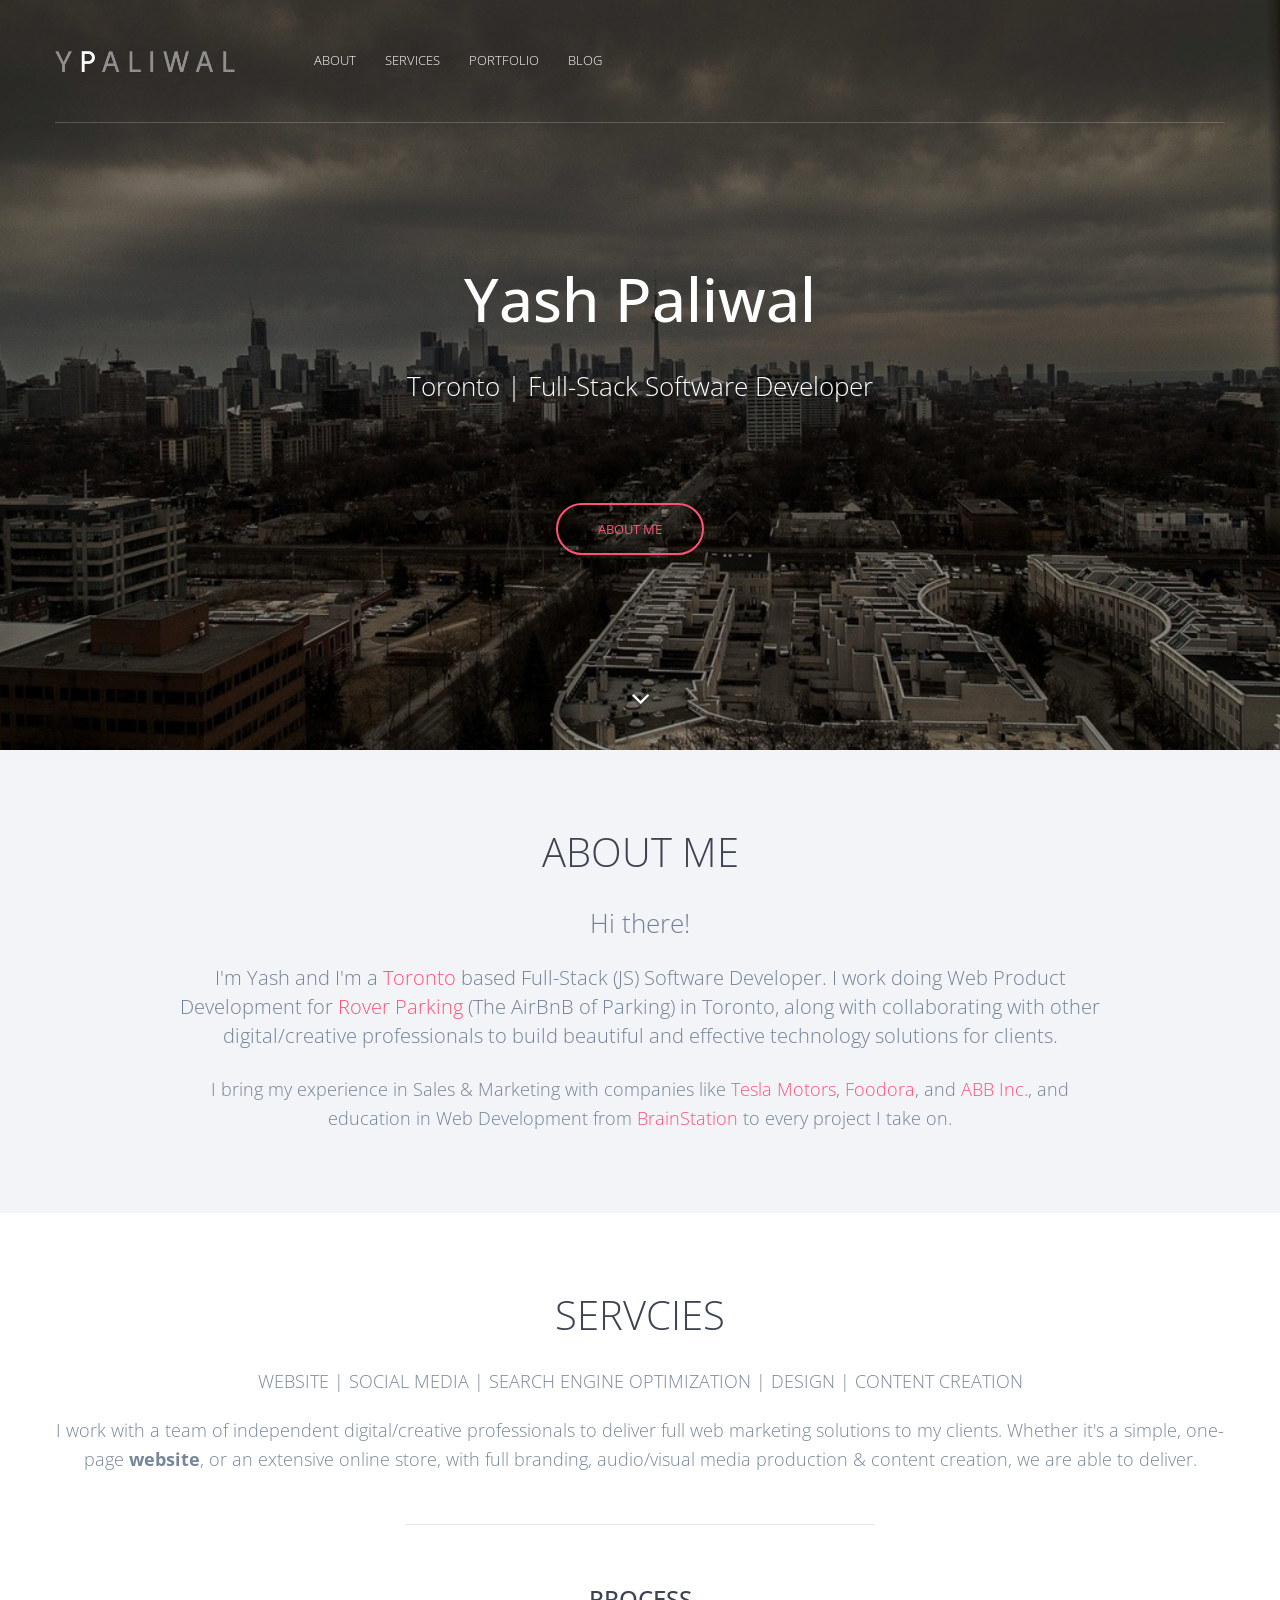
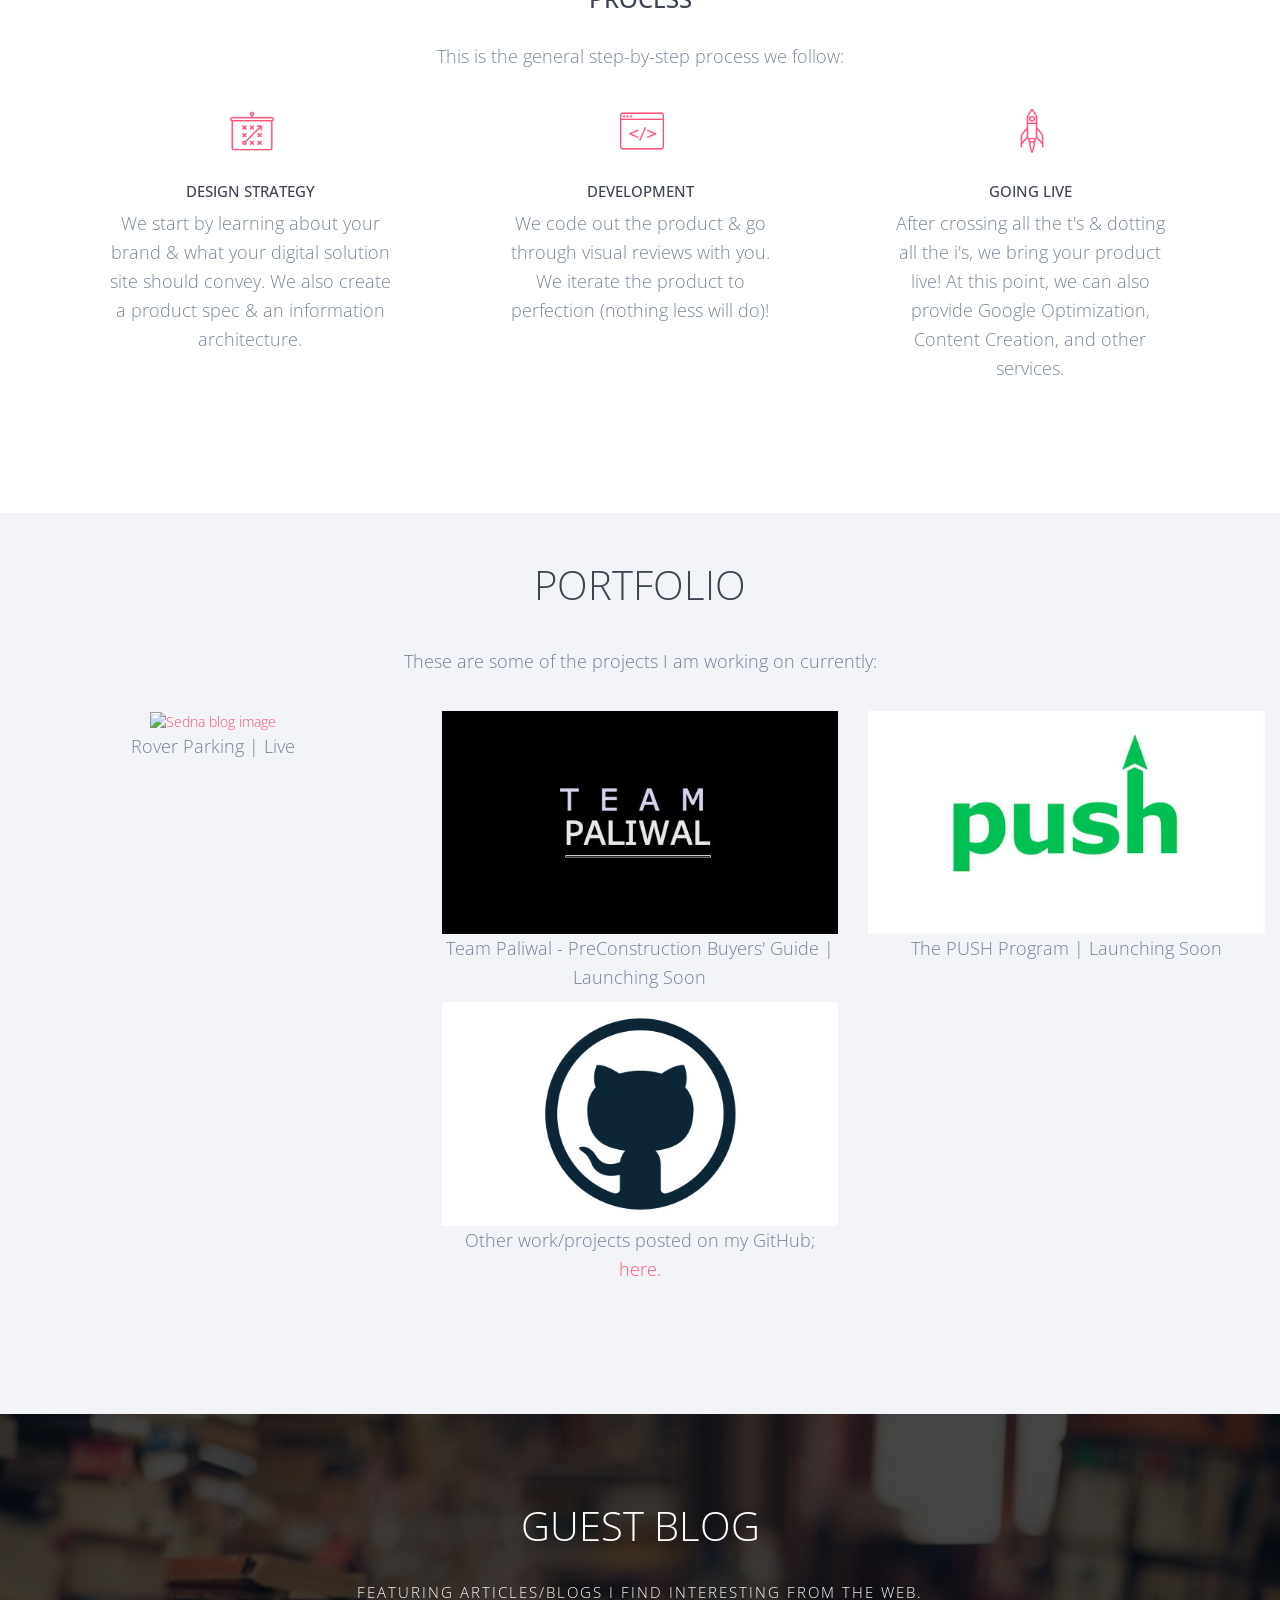
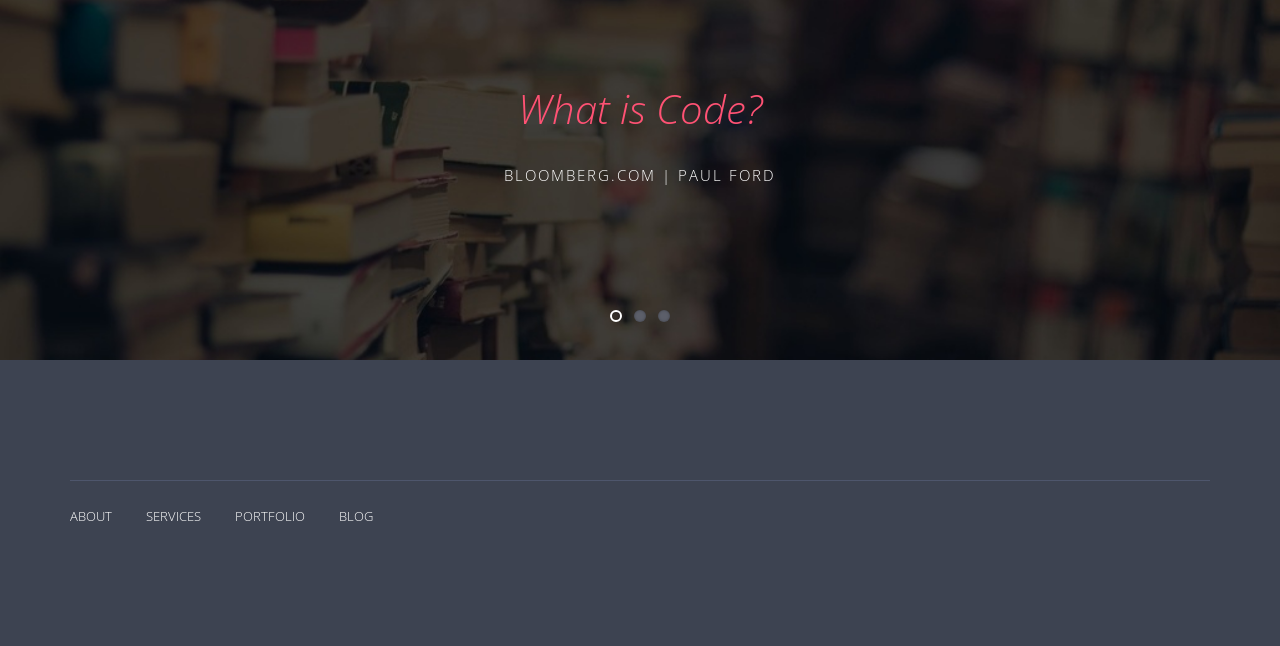
==== commit 9dd5d926: "Merge branch 'master' of https://github.com/ypaliwal/ypaliwal.github.io Some other changes?" ====
--- a/index.html
+++ b/index.html
@@ -49,10 +49,10 @@
                                 <li><a href="#portfolio">PORTFOLIO</a></li>
                                 <li><a href="#blog">BLOG</a></li>
                             </ul>
-                            <ul class="member-actions">
-                                <!-- <li><a href="#download" class="login">Log in</a></li> -->
+                            <!-- <ul class="member-actions">
+                                 <li><a href="#download" class="login">Log in</a></li> 
                                 <li><a href="#contact" class="btn-white btn-small">Contact</a></li>
-                            </ul>
+                            </ul> -->
                         </nav>
                     </div>
                     <div class="navicon">
@@ -233,6 +233,20 @@
                 <h1 class="h1-std">PORTFOLIO</h1>
                 <div class="spacing"></div>
                 <p style="padding-bottom: 25px;">These are some of the projects I am working on currently:</p>
+
+                <div class="col-md-4">
+                    <article class="blog-post">
+                        <figure>
+                                <div class="blog-img-wrap">
+                                    <a href="http://roverparking.com/" target="_blank"><img src="http://www.yashpaliwal.com/sigImg/rover-email.png" alt="Sedna blog image"/></a>
+                                </div>
+                            <figcaption>
+                                <p>Rover Parking | Live</p>
+                            </figcaption>
+                        </figure>
+                    </article>
+                </div>
+
                 <div class="col-md-4">
                     <article class="blog-post">
                         <figure>
@@ -259,7 +273,7 @@
                     </article>
                 </div>
 
-                <div class="col-md-4">
+                <div class="col-md-4 col-md-offset-4">
                     <article class="blog-post">
                         <figure>
                             <div class="blog-img-wrap">
@@ -277,7 +291,7 @@
     </section>
 
     <!-- CONTACT ME -->
-    <section class="features-extra section-padding" id="contact">
+    <!-- <section class="features-extra section-padding" id="contact">
         <div class="container">
             <div class="row text-center">
                 <h2>CONTACT ME</h2>
@@ -311,6 +325,7 @@
             </div>
         </div>
     </section>
+    -->
 
     <!-- FOOTER -->
     <section class="testimonial-slider section-padding text-center" id="blog">
@@ -342,8 +357,8 @@
             </div>
         </div>
     </section>
-    <!-- 
-    <section class="sign-up section-padding text-center" id="download">
+    
+    <!-- <section class="sign-up section-padding text-center" id="download">
         <div class="container">
             <div class="row">
                 <div class="col-md-6 col-md-offset-3">
@@ -361,9 +376,9 @@
                 </div>
             </div>
         </div>
-    </section> -->
-
-    <!-- <section class="to-top">
+    </section>
+
+    <section class="to-top">
         <div class="container">
             <div class="row">
                 <div class="to-top-wrap">
@@ -410,4 +425,4 @@
         ga('create','UA-XXXXX-X','auto');ga('send','pageview');
     </script>
 </body>
-</html>+</html>
